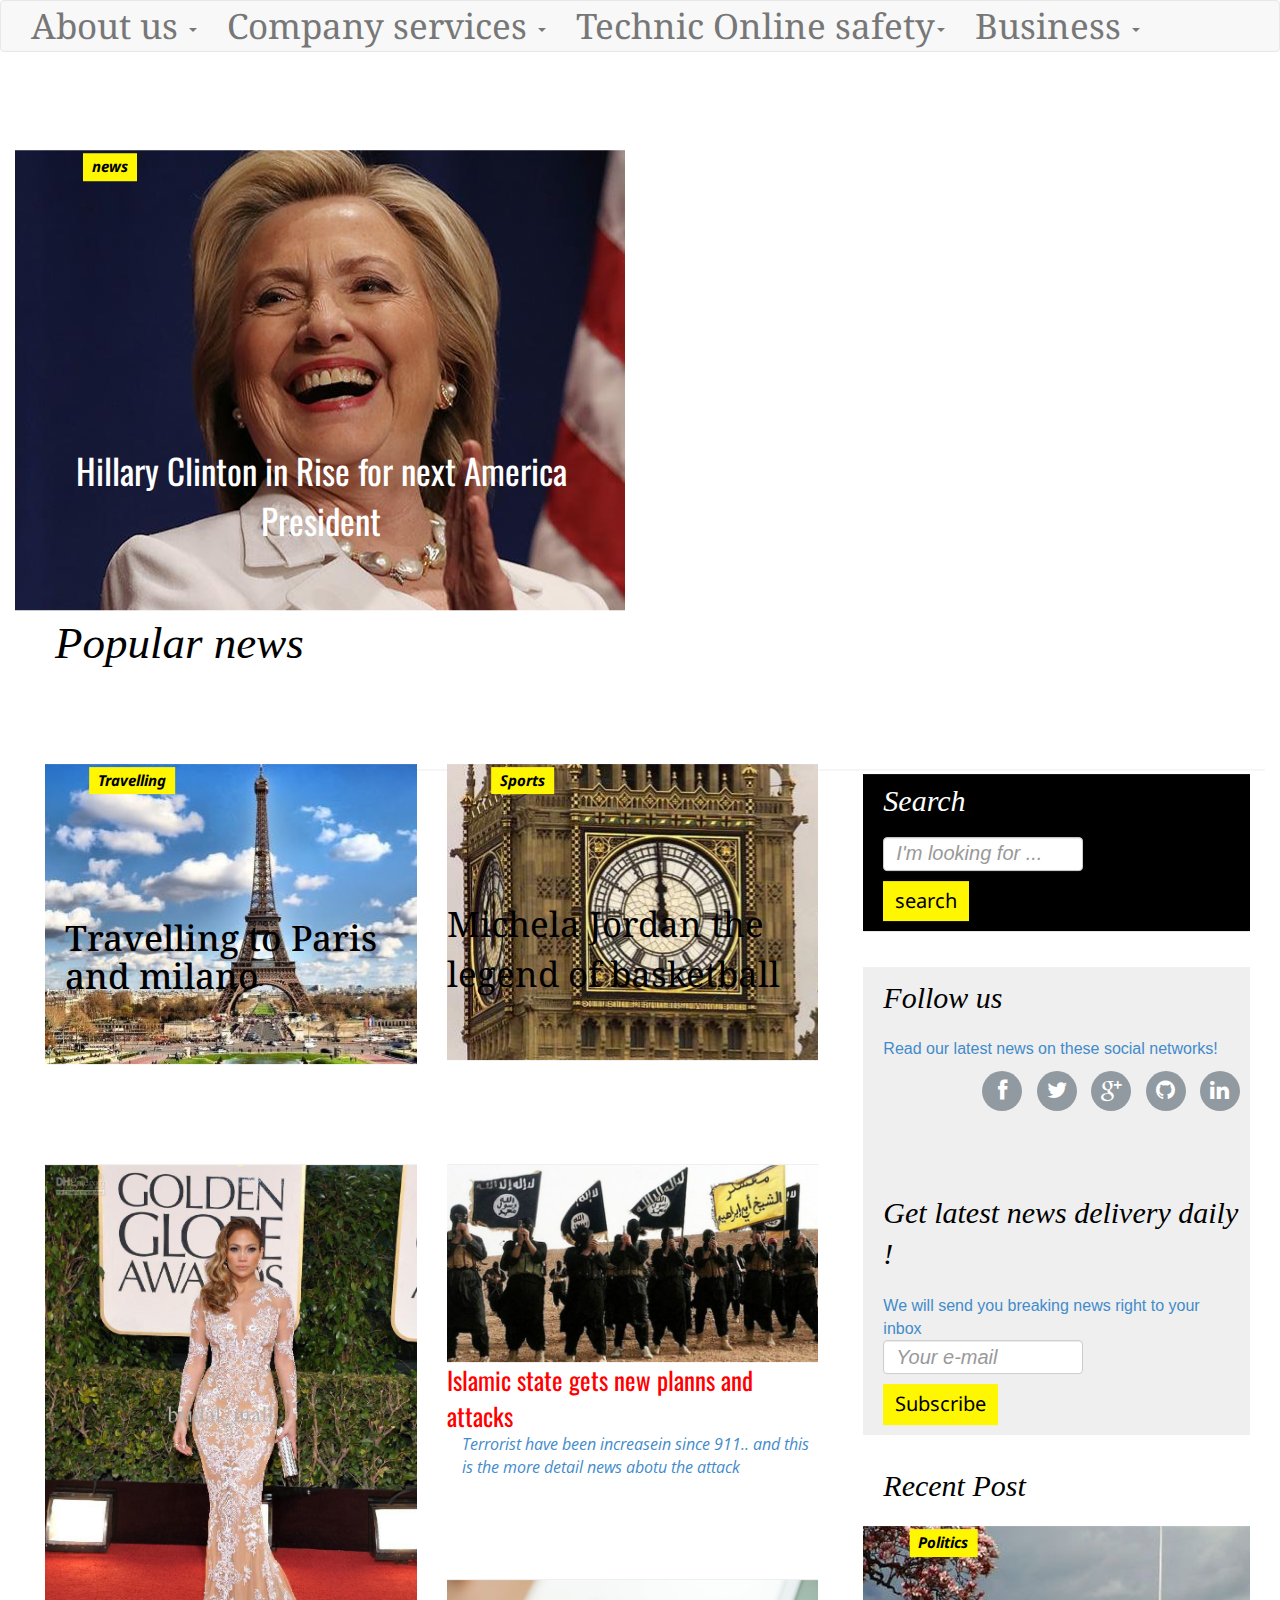
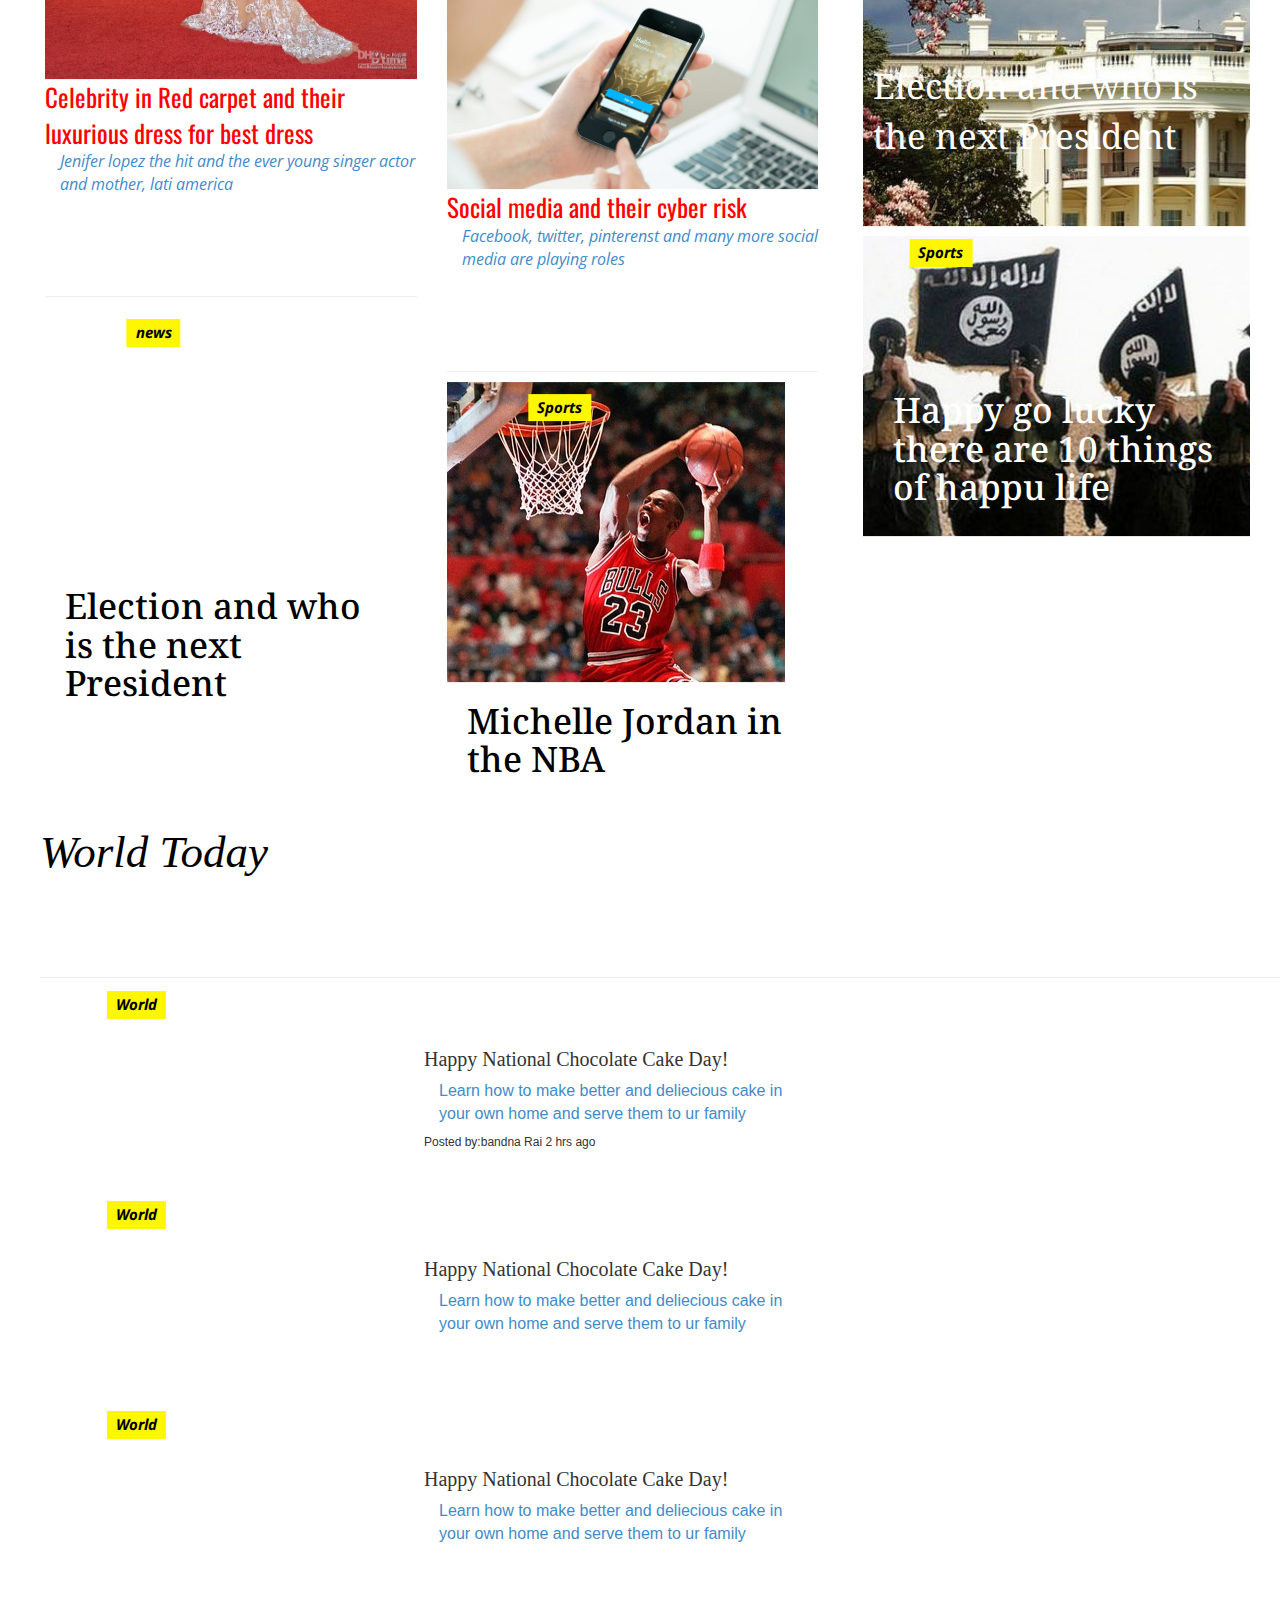
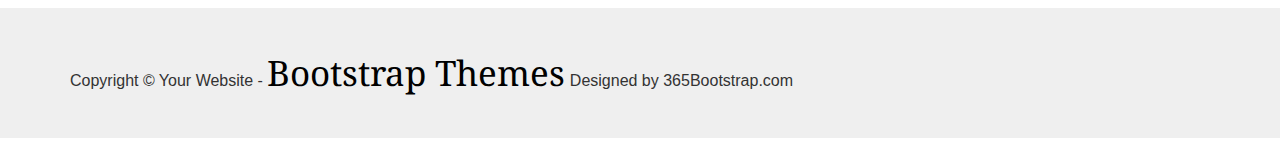
==== EDITNAV.html @ 26accc83 "creating new menu" ====
<html>
<head>
	 <link href="css/bootstrap.min.css" rel="stylesheet" type="text/css">
	 <link rel="stylesheet" type="text/css" href="theme.css">
	<link rel="stylesheet" type="text/css" href="print.css" media="print">
    <meta charset="utf-8" />
    <meta http-equiv="X-UA-Compatible" content="IE=edge" />
    <meta name="viewport" content="width=device-width, initial-scale=1" />
    <meta name="description" content="Free Bootstrap Themes Designed by 365Bootstrap" />
    <meta name="author" content="http://www.365bootstrap.com" />
	
	<title>web.com</title>


	
   
	 <!-- FONT CSS -->
	
	
	 <link href="https://fonts.googleapis.com/css?family=Noto+Serif" rel="stylesheet">
	 <link href='https://fonts.googleapis.com/css?family=Roboto:700' rel='stylesheet' type='text/css'>
	 <link href="https://fonts.googleapis.com/css?family=Oswald" rel="stylesheet">
	 <link href="https://fonts.googleapis.com/css?family=Open+Sans:300i,400" rel="stylesheet">
	 <link href='https://fonts.googleapis.com/css?family=Roboto:900' rel='stylesheet' type='text/css'>

 <!-- Bootstrap Core CSS -->
   
    <link rel="stylesheet" href="fonts/glyphicons-halflings-regular.ttf">
    <link href="font-awesome/css/font-awesome.min.css" rel="stylesheet" type="text/css" />
    <link href='https://fonts.googleapis.com/css?family=Noto+Sans:400,700' rel='stylesheet' type='text/css'>
	
	<!-- Custom Theme files -->
	<link href="css/style.css" rel='stylesheet' type='text/css' />
	<link rel="stylesheet" type="text/css" href="css/bootstrap-social.css">

	<style>
	.dropdown-menu {
	min-width: 200px;
}
p{
	padding-left: 15px;
    margin-bottom: 0px;
    color:#428bca;
}
.mycontent-left {
  border-right: 1px dashed #333;
}

.dropdown-menu.columns-2 {
	min-width: 400px;
}
.dropdown-menu.columns-3 {
	min-width: 900px;
}
/*.navbar-nav {
    width: 100%;
    text-align: center;

}*/

.dropdown-menu li a {
	padding-top: 5px ;
	padding-bottom: 5px;
	padding-left: 15px;
	font-weight: 300;
}

.multi-column-dropdown {
	list-style: none;
	padding-left: 0px;
}

.multi-column-dropdown li a {
	display: block;
	clear: both;
	line-height: 1.428571429;
	color: #333;
	white-space: normal;
}
.multi-column-dropdown li a:hover {
	text-decoration: none;
	color: #262626;
	background-color: #f5f5f5;
}
/*.v-divider{
 margin-left:5px;
 margin-right:5px;
 width:1px;
 height:100%;
 border-left:1px solid gray;
}
*/
@media (max-width: 767px) {
	.dropdown-menu.multi-column {
		min-width: 240px !important;
		overflow-x: hidden;
	}
}
	</style>
</head>
<body>
	<div class="wrapper">
	<nav class="navbar navbar-default" role="navigation">
    <div class="navbar-header">
        <button type="button" class="navbar-toggle" data-toggle="collapse" data-target="#bs-example-navbar-collapse-1">
	    <span class="sr-only">Toggle navigation</span>
	    <span class="icon-bar"></span>
	    <span class="icon-bar"></span>
	    <span class="icon-bar"></span>
        </button>
       <!--  <a class="navbar-brand" href="#">Brand</a> -->
    </div>
    <!--/.navbar-header-->
 
    <div class="collapse navbar-collapse" id="bs-example-navbar-collapse-1">
        <ul class="nav navbar-nav">
	        <li class="dropdown">
	            <a href="#" class="dropdown-toggle" data-toggle="dropdown">About us <b class="caret"></b></a>
	            <ul class="dropdown-menu">
		            <li><a href="#">Action</a></li>
		            <li><a href="#">Another action</a></li>
		            <li><a href="#">Something else here</a></li>
		            <li class="divider"></li>
		            <li><a href="#">Separated link</a></li>
		            <li class="divider"></li>
		            <li><a href="#">One more separated link</a></li>
	            </ul>
	        </li>
	        <li class="dropdown">
	            <a href="#" class="dropdown-toggle" data-toggle="dropdown">Company services <b class="caret"></b></a>
	            <ul class="dropdown-menu multi-column columns-3">
		            <div class="row">
			            <div class="col-sm-3">
			            	

				            <ul class="multi-column-dropdown">
				            	<li><p>  Stay Safety Online</p></li>
				            	
					            <li><a href="#">Stay safe online</a></li>
					            <li><a href="#">scan for malwares</a></li>
					            <li><a href="#">stay protected</a></li>
					            <!-- <li class="divider"></li> -->
					            <li><a href="#">span and phising</a></li>
					            <!-- <li class="divider"></li> -->
					            <li><a href="#">VPN scanning</a></li>
				            
   
				            </ul>
				       
			            </div>

			            <div class="col-sm-3">
			            	
				            <ul class="multi-column-dropdown">
				            	<li><p>Protect your information</p></li>
					            <li><a href="#">Password security</a></li>
					            <li><a href="#">social network</a></li>
					            <li><a href="#">wifi security</a></li>
					            <!-- <li class="divider"></li> -->
					            <li><a href="#">online shopping</a></li>
					            <!-- <li class="divider"></li> -->
					            <li><a href="#">backup it</a></li>
				            </ul>
			            </div>
			            <div class="col-sm-3">
			            	
				            <ul class="multi-column-dropdown">
				            	<li><p>For parental control</p></li>
					            <li><a href="#">Parent control</a></li>
					            <li><a href="#">cyberbully </a></li>
					            <li><a href="#">wifi security</a></li>
					            <!-- <li class="divider"></li> -->
					            <li><a href="#">online shopping</a></li>
					            <!-- <li class="divider"></li> -->
					            <li><a href="#">backup it</a></li>
				            </ul>
			            </div>
			            <div class="col-sm-3">
			            	
				            <ul class="multi-column-dropdown">
				            	<li><p>Mobile & on-the-go</p></li>
					            <li><a href="#">Parent control</a></li>
					            <li><a href="#">cyberbully </a></li>
					            <li><a href="#">wifi security</a></li>
					            <!-- <li class="divider"></li> -->
					            <li><a href="#">online shopping</a></li>
					            <!-- <li class="divider"></li> -->
					            <li><a href="#">backup it</a></li>
				            </ul>
			            </div>
		            </div>
	            </ul>
	        </li>
	        <li class="dropdown">
	            <a href="#" class="dropdown-toggle" data-toggle="dropdown">Technic Online safety<b class="caret"></b></a>
	            <ul class="dropdown-menu multi-column columns-3">
		            <div class="row">
			            <div class="col-sm-4">
				            <ul class="multi-column-dropdown">
					            <li><a href="#">Action</a></li>
					            <li><a href="#">Another action</a></li>
					            <li><a href="#">Something else here</a></li>
					            <li class="divider"></li>
					            <li><a href="#">Separated link</a></li>
					            <li class="divider"></li>
					            <li><a href="#">One more separated link</a></li>
				            </ul>
			            </div>
			            <div class="col-sm-4">
				            <ul class="multi-column-dropdown">
					            <li><a href="#">Action</a></li>
					            <li><a href="#">Another action</a></li>
					            <li><a href="#">Something else here</a></li>
					            <li class="divider"></li>
					            <li><a href="#">Separated link</a></li>
					            <li class="divider"></li>
					            <li><a href="#">One more separated link</a></li>
				            </ul>
			            </div>
			            <div class="col-sm-4">
				            <ul class="multi-column-dropdown">
					            <li><a href="#">Action</a></li>
					            <li><a href="#">Another action</a></li>
					            <li><a href="#">Something else here</a></li>
					            <li class="divider"></li>
					            <li><a href="#">Separated link</a></li>
					            <li class="divider"></li>
					            <li><a href="#">One more separated link</a></li>
				            </ul>
			            </div>
		            </div>
	            </ul>
	        </li>
	        <li class="dropdown">
	            <a href="#" class="dropdown-toggle" data-toggle="dropdown">Business <b class="caret"></b></a>
	            <ul class="dropdown-menu">
		            <li><a href="#">Action</a></li>
		            <li><a href="#">Another action</a></li>
		            <li><a href="#">Something else here</a></li>
		            <li class="divider"></li>
		            <li><a href="#">Separated link</a></li>
		            <li class="divider"></li>
		            <li><a href="#">One more separated link</a></li>
	            </ul>
	        </li>
        </ul>
    </div>
    <!--/.navbar-collapse-->
</nav>

<!--/.navbar-->

<div id="page-content">
		<div class="container-fluid" style="margin-top: 50px;">
			
				<div class="row" >
						<div class="col-xs-12 col-md-6 ">
							<div class="img img-responsive firstimage">
								<div class="post-caption">
									<div class="label">
										<span class="label label-warning">news</span>

									</div>
								</div>
							<div class="first-image-heading">
								<div class="top-left-text">
									<a href="" class="top-left" > Hillary Clinton in Rise for next America President</a>
								</div>
							
							</div>
					 	</div>		
					</div>
					<div class="col-md-6">
						<div class="col-md-6 col-xm-6">
							<div class="topright-image1">
								<div class="top-right-heading">
									<a href="" class="top-right"> Astrouts and Discovery</a>
								</div>
								
							</div>

							<div class="topright-image2">
								<div class="top-right-heading">
									<a href="" class="top-right" > Trekking and more</a>
								</div>
							</div>
						</div>
							<div class="col-md-6 col-xm-6">
								<div class="topright-image3">
									<div class="top-right-heading">
										<a href="" class="top-right" > healthly habits</a>
									</div>
									
								</div>

								<div class="topright-image4">
									<div class="top-right-heading">
										<a href="" class="top-right" > New York city</a>
									</div>
								</div>
							</div>
						</div>
					</div>
				
			
				<!-- end of first row -->

				<!-- next second row -->
				<div class="heading-divider ">
                    <h2><em>Popular news</em></h2> 
                    <hr>
                  </div>

       
	         <!-- start second row  -->
				
					<div class="container-fluid">
						<div class="row">
							<!-- start of first column of second row -->
							<div class="col-md-8 col-xm-6">
								<!-- column inside col-md-8 -->
								<div class="col-md-6 col-xm-6">
									<div class="left-side">
								<div class="left1-image">
								<div class="post-caption">
									<div class="label">
										<span class="label label-warning">Travelling</span>
									</div>
								</div>

					
						
							<div class="row-text">
								<div class="h4">
								<a href="#">Travelling to Paris and milano </a>
								
								</div>
							</div>
								
							</div>
						</div>
						<!-- end of the first coloum of second row -->
						<hr>

						<!-- start of another col-md-6 inside md-col-8 of second row of first coloumn  -->



							<div class="post-varient-1">
								<div class="left-side">
									<img src="images/jo.jpg">

									<a href="#" class="thirdrow-link" >
										Celebrity in Red carpet and their luxurious dress for best  dress</a>

										<p class="light">Jenifer lopez the hit and the ever young singer actor and  mother, lati america</p>
								</div>
								<hr>
							</div>

							<!-- end of the row -->
							<!-- start of row 3 -->
						
								<div class="post-varient-1">
									
									<div class="left2-image">
										<div class="post-caption">
											<div class="post-caption">
												<div class="label">
													<span class="label label-warning">news</span>
												</div>
												
											</div>
										</div>
									
								</div>
								<div class="text">
										<div class="h4 text-normal " >
										<a href="#">Election and who is the next President</a>
										</div>
										
									</div>

								
							</div>

							<!-- end of the last row of first column -->
										
						</div>
						<!-- end of the first column-->
								
							
						



									<!-- start of second column -->
									<!-- start of first row of last column -->
					<div class="col-md-6 col-xm-6">

						<div class="center-side">
							<div class="center1-image">
								<div class="post-caption">
										<div class="label">
											<span class="label label-warning">Sports</span>
										</div>
									</div>
										<div class="row-text">
											<a href="#">Michela Jordan the legend of basketball</a>
										</div>
						
								</div>
								
							</div>
						
						<!-- end of second column first row -->
						<hr>
						<!-- start of second row of second column -->
							<div class="post-varient-1">
								<div class="left-side">
									<img src="images/t.jpg" >
										<a href="#" class="thirdrow-link">
										Islamic state gets new planns and attacks</a>
										<p class="light">Terrorist have been increasein since 911.. and this is the more detail news abotu the attack</p>
								</div>
								<hr> 
							</div>

							<!-- end of the row -->
							<!-- start of 3rd row of second column -->

							<div class="post-varient-1">
								<div class="left-side">
									<img src="images/hello.jpg" >
										<a href="#" class="thirdrow-link">
										Social media and their cyber risk</a>
										<p class="light">Facebook, twitter, pinterenst and many more social media are playing roles </p>
								</div>
								<hr>
							</div>
						
							<div class="post-varient-1">
									
									<div class="center2-image">
										<div class="post-caption">
											<div class="post-caption">
												<div class="label">
													<span class="label label-warning">Sports</span>
												</div>
												
											</div>
										</div>
									
								</div>
								<div class="text">
										<div class="h4 text-normal " >
										<a href="#">Michelle Jordan in the NBA</a>
										</div>
										
									</div>

								
							</div>

							<!-- end of the row of second column -->
						</div>
						<!-- end of second column  end of column -md -6 -->

						</div>
						
						
				
				 <!-- end of second coloum -->

                 			    <!-- start of right side bar search bar -->
					<div class="col-md-4 col-xm-6">
						<div class="side-bar">
							
								<h3 class="display-6">
									<em> Search </em>
								</h3>
									
									<form>
										<div class="form-group offset-bottom-0">

										
											<input type="text" class="form-control" id="search" placeholder="I'm looking for ..."></input>
											<div class="btn-group">
											<a href="#" type="button" class="btn btn-primary">search</a>
											</div>
										
										</div>
									</form>


								
							
						</div>
					</div>


					<div class="col-md-4 col-xm-6">
						<div class="second-sidebar">
							
							<h3 class="display">
									<em> Follow us </em>


							</h3>
							<p style=" padding-left: 20px; padding-right: 20px;">
								Read our latest news on these social networks!
							</p>
									
									<div class="social">
								    	<ul>
								        <li><a href="#"><i class="fa fa-lg fa-facebook"></i></a></li>
								        <li><a href="#"><i class="fa fa-lg fa-twitter"></i></a></li>
								        <li><a href="#"><i class="fa fa-lg fa-google-plus"></i></a></li>
								        <li><a href="#"><i class="fa fa-lg fa-github"></i></a></li>
								        
								        <li><a href="#"><i class="fa fa-lg fa-linkedin"></i></a></li>


								       	 </ul>
									</div>

									<hr>
									<h3 class="display">
									<em> Get latest news delivery daily ! </em>


							</h3>
							<p style=" padding-left: 20px; padding-right: 20px;">
								We will send you breaking news right to your inbox
							</p>
									<form>
										<div class="form-group offset-bottom-0">

										
											<input type="text" class="form-control" id="search" placeholder="Your e-mail"></input>
											<div class="btn-group">
											<a href="#" type="button" class="btn btn-primary">Subscribe</a>
										</div>
										
									</div>
									</form>


						</div>	
						<h3 class="display">
									<em> Recent Post</em>


							</h3>

							<div class="center3-image">
										<div class="post-caption">
											<div class="label">
													<span class="label label-warning">Politics</span>
											</div>
										</div>
							
								
							
										
											<div class="row1-text">
										<a href="#" class="rightbar">Election and who is the next President</a>
									</div>
										
										
									</div>
									<div class="left3-image">
													<div class="post-caption">
											<div class="label">
													<span class="label label-warning">Sports</span>
											</div>
										</div>
											
										
														<div class="h4 text-normal font-accent-2" style="font-family:'Roboto', sans-serif;">
															<div class="row1-text">
														<a href="#" class="rightbar">Happy go lucky there are 10 things of happu life </a>
													</div>
														</div>
														
													</div>


								</div>		
							</div>
						</div>

								
							</div>

							

							<!-- start of very last row -->
							<div class="heading-divider">

	
							<h2> <em>World Today</em></h2> 
								<hr>
							</div>
							
							<div class="last-row">
							<div class="container">
								<div class="row">

											
									<div class="col-md-4">
										<div class="image-last">
											<div class="post-caption">
												<div class="label">
													<span class="label label-warning">World</span>
												</div>
											</div>
																	
											
										</div>
									</div>
									
									<div class="col-md-4 col-xm-6 ">
										<div class="text-section">
											<h5 style="font-family:lato;">Happy National Chocolate Cake Day!</h5>
											<p>
												Learn how to make better and deliecious cake in your own home and serve them to ur family 
											</p>

											<div class="postdetail">
												<h6> Posted by:bandna Rai   2 hrs ago </h6>
											</div>

										</div>
									</div>

									
								</div>
							</div>
						</div>

						<div class="last-row">
							<div class="container">
								<div class="row">
									<div class="col-md-4">
										<div class="image-last2">
											<div class="post-caption">
												<div class="label">
													<span class="label label-warning">World</span>
												</div>
											</div>
																	
											
										</div>
									</div>
									<div class="col-md-4">
										<div class="text-section">
											<h5 style="font-family:lato;">Happy National Chocolate Cake Day!</h5>
											<p>
												Learn how to make better and deliecious cake in your own home and serve them to ur family 
											</p>
										</div>
									</div>
									
								</div>
							</div>
						</div>


						<div class="last-row">
							<div class="container">
								<div class="row">
									<div class="col-md-4">
										<div class="image-last3">
											<div class="post-caption">
												<div class="label">
													<span class="label label-warning">World</span>
												</div>
											</div>
																	
											
										</div>
									</div>
									<div class="col-md-4">
										<div class="text-section">
											<h5 style="font-family:lato;">Happy National Chocolate Cake Day!</h5>
											<p>
												Learn how to make better and deliecious cake in your own home and serve them to ur family 
											</p>
										</div>
									</div>
									
								</div>
							</div>
							
						</div>

					
					
			
		</article>
			
	

	<!-- /////////////////////////////////////////Footer -->
						<footer>
							<div class="wrap-footer">
								<div class="container">
									<div class="row">
										<div class="col-lg-12 col-xm-6">Copyright &copy; Your Website - <a href="http://www.365bootstrap.com" target="_blank">Bootstrap Themes</a> Designed by 365Bootstrap.com</div>
									</div>
								</div>
							</div>
						</footer>
		</div>
	</div>	<!-- Footer -->
	
	<!-- page wrapper end -->
	
	<!-- jQuery (necessary for Bootstrap's JavaScript plugins) -->
	<script src="js/jquery.min.js"></script>
	<!-- Core JavaScript Files -->
    <script src="js/bootstrap.min.js"></script>


<script src="http://ajax.googleapis.com/ajax/libs/jquery/1.10.2/jquery.min.js" type="text/javascript"></script>
<script src="js/bootstrap.min.js" type="text/javascript"></script>

</body>
</html>
---- css/style.css ----
/*!
Free Bootstrap Themes : http://www.365bootstrap.com
 */
 
/* ---------------------------------------------------------------------------- */
/* ------------------------------------Html-Body------------------------------- */
/* ---------------------------------------------------------------------------- */
@import url(http://fonts.googleapis.com/css?family=Raleway);
html, body {width:100%; padding:0; margin:0;}
body {background: #ffffff; color: #333333;font-size: 16px; font-family: Arial, Helvetica, sans-serif}

/* ---------------------------------------------------------------------------- */
/* ---------------------------------------------------------------------------- */
/* ---------------------------------------------------------------------------- */
html { -webkit-text-size-adjust: none;}
.video embed,.video object,.video iframe { width: 100%;  height: auto;}
img{max-width:100%;	height: auto;width: auto\9; /* ie8 */}

a{color:black;text-decoration: none;font-family: 'Noto Serif', serif; font-size: 35px;}
a:hover {opacity: 0.9; text-decoration: none; color: #02afff;}

h1 {font-size: 55px;}
h2 {font-size: 45px;}
h3 {font-size: 30px;}
h4 {font-size: 25px;}
h5 {font-size: 20px;}

.clear{content: "\0020"; display: block; height: 0; clear: both; visibility: hidden; }
.clearfix:after, .clearfix:before{clear: both; content: '\0020'; display: block; visibility: hidden; width: 0; height: 0;}
/* ---------------------------------------------------------------------------- */
/* --------------------------------------Nav----------------------------------- */
/* ---------------------------------------------------------------------------- */

.page-wrapper{
overflow: hidden;

}

#page-content{
  margin-top: 20px;
  padding-top: 50px;
}
.first-image-heading{
    position: absolute;
    text-align: center;

    margin-right: 100px;
   -webkit-transform: translate(10%, 280%);
  -ms-transform: translate(10%, 280%);
  -o-transform: translate(10%, 280%);
  transform: translate(10%,280%);


}
.top-left-text{

  position: relative;

}
 
 .link-3{
  border-bottom: 3px solid black;
  font-size: 20px;
 }
 .link-3:hover{
  border-bottom: 3px solid #0092ff;
  

 }
 .row-text{
  position: relative;

  padding-top: 120px;

 }
 .row1-text{
  position: relative;
  
  padding-top: 120px;
  padding-left: 10px;

 }
 a.rightbar{
  color: white;
 }

a.thirdrow-link:link{
  color:red;
  margin-top: 40px;
 
  font-size: 25px;
  font-weight: 60px;
  font-family: 'Oswald', sans-serif;
}
a.thirdrow-link:hover{

  opacity: 0.9; text-decoration: none; color: #02afff;
}

a.top-left{
  color:white;
  font-family:'Oswald', sans-serif;
  }
 

a.top-left:hover{

  opacity: 0.9; text-decoration: none; color: #02afff;
}

a.top-right{
  font-size: 25px;
  color: white;
  font-family:'Roboto', sans-serif;
}

a.top-right:hover{

  opacity: 0.9; text-decoration: none; color: #02afff;
}

.top-right-heading{
  position: relative;
  text-align: center;

   -webkit-transform: translate(10%, 500%);
  -ms-transform: translate(10%, 500%);
  -o-transform: translate(10%, 50s0%);
  transform: translate(10%,500%);

}

p.light{
  font-style: italic;
  font-family:'Open Sans', sans-serif;
}

.link-1:hover {
  
  background: black;
  border-bottom: 4px solid #0092ff;
  
}
.link-1 {
  font-size: 25px;
	
  border-bottom: 4px solid black;

}
.link-2{
  transition: 0.3s ease;
  background: #ffffff;
  color:#3fa46a;
  font-size: 20px;
  text-decoration: none;
  border-top: 4px solid #3fa46a;
  border-bottom: 4px solid #3fa46a;
  padding: 20px 0;
  margin: 0 20px;
}

h2{
  
    margin-top: 0px;
    border-bottom-width: 0px;
    margin-bottom: 0px;

}

.firstimage{
  background-image: url('../images/hi.jpg');
  background-repeat: no-repeat;
 
    width: 690px;
    height: 460px;

  -webkit-transform: translate(0%, -1%);
  -ms-transform: translate(0%, -2%);
  -o-transform: translate(0%, -2%);
  transform: translate(0%, -2%);

  
}


/*all post images*/
.topright-image1{
  background-image: url('../images/astro_fotor.jpg');
  background-repeat: no-repeat;
  height:230px;
  width: 330px;
  overflow: hidden;
  position: relative;
  background-size: center;
}
.topright-image2{
  background-image: url('../images/jogging_fotor.jpg');
  background-repeat: no-repeat;
  height:230px;
  width: 330px;
  overflow: hidden;
  position: relative;
  background-size: center;

}

.topright-image3{
  background-image: url('../images/m_fotor.jpg');
  background-repeat: no-repeat;
  height:230px;
  width: 330px;
  overflow: hidden;
  position: relative;
  background-size: center;

}
.topright-image4{
  background-image: url('../images/nyc_fotor.jpg');
  background-repeat: no-repeat;
  height:230px;
  width: 330px;
  position: relative;
  background-size: center;
}
.left3-image{
  background:url("../images/t.jpg");
  height:300px;
  position: relative;
  background-repeat: no-repeat;

}
.left1-image{
   background:url("../images/f.jpg");
  height:300px;
  position: relative;
  background-repeat: no-repeat;

}

.left2-image{
  background:url("../images/bas_fotor.jpg");
  height: 260px;
  position: relative;
  background-size: center;


  background-repeat: no-repeat;

}
.last-row{


    height: 200px;
    margin-bottom: 10px;

}
.center1-image{
  background:url("../images/big.jpg");
  height:300px;
  position: relative;
  background-repeat: no-repeat;

}
.center3-image{
  background:url("../images/whitehouse2.jpg");
  height:300px;
  position: relative;
  background-repeat: no-repeat;

}

.center2-image{
  background:url("../images/j.jpg");
  height:300px;
  position: relative;
  background-size: center;
  
  background-repeat: no-repeat;

}
.side-bar{
  background-color: black;
}

.second-sidebar{
  background-color: #efefef;
}

.display-6{
  color: white;
  padding: 10px;
  padding-left: 20px;
  font-family: lato;

}

.container-fluid{
  -webkit-transform: translate(0%, -1%);
  -ms-transform: translate(0%, -1%);
  -o-transform: translate(0%, -1%);
  transform: translate(0%, -1%);
}
.display{
  color:black;
  padding: 10px;
  padding-left: 20px;
    font-family: lato;
    
    line-height: 1.375;

}

.post-caption{
  margin-top: 10px;
  -webkit-transform: translate(10%, 60%);
  -ms-transform: translate(10%, 60%);
  -o-transform: translate(10%, 60%);
  transform: translate(10%, 60%);
}
hr {
  -moz-border-bottom-colors: none;
  -moz-border-image: none;
  -moz-border-left-colors: none;
  -moz-border-right-colors: none;
  -moz-border-top-colors: none;
  border-color: #EEEEEE -moz-use-text-color #FFFFFF;
  
  border-width: 1px 0;
  margin-top: 100px ;
  margin-bottom:0px; 
}
.featured-image2{
  background-image:url('../images/q.jpg');
}
.featured-image3{
  background-image: url('../images/rose.jpg');
}

.heading-divider{
  padding-left: 40px;
  font-family: initial;
  color: initial;
}

.label-warning {
    background-color: #fff602;
    color: black;
    font-family: 'Noto Sans', sans-serif;
    font-size: 15px;
    font-style: italic;
}
h4, .h4 {
    font-size: 20px;
    padding-left: 20px;
    padding-right: 30px;
    padding-top: 10px;
    color: white;
}
.form-control{
  width: 200px;

}
.form-group{
      margin-left: 20px;
      margin-bottom: 10px;

}
.image-last{
  background-image: url('../images/m_fotor.jpg');
  height: 200px;
  width: 300px;
  position: absolute;
  background-size: center;
}

.image-last2{
  background-image: url('../images/rose_fotor.jpg');
  height: 200px;
  width: 300px;
  position: absolute;
  background-size: center;
}

.image-last3{
  background-image: url('../images/nyc_fotor.jpg');
  height: 200px;
  width: 300px;
  position: absolute;
  background-size: center;
}
.btn{

  font-family: 'Noto Sans', sans-serif;
  color:black;
  background-color:#fff602;
  border: none;
  font-size: 20px;
  border-radius: 0px;
  margin-top: 10px;
  margin-bottom: 10px;
}
#search{
  font-style: italic;
  font-weight: 600px;
 
  font-size: 20px;
}
.social {

    margin: 0;
    padding: 0;
    float: right;
}

.input{
  border-radius: none;
}

.social ul {
    margin: 0;
    padding: 5px;
}

.social ul li {
    margin: 5px;
    list-style: none outside none;
    display: inline-block;
}
.social i {
    width: 40px;
    height: 40px;
    color: #FFF;
    background-color: #909AA0;
    font-size: 22px;
    text-align:center;
    padding-top: 12px;
    border-radius: 50%;
    -moz-border-radius: 50%;
    -webkit-border-radius: 50%;
    -o-border-radius: 50%;
    transition: all ease 0.3s;
    -moz-transition: all ease 0.3s;
    -webkit-transition: all ease 0.3s;
    -o-transition: all ease 0.3s;
    -ms-transition: all ease 0.3s;
}

.social i:hover {
    color: #FFF;
    text-decoration: none;
    transition: all ease 0.3s;
    -moz-transition: all ease 0.3s;
    -webkit-transition: all ease 0.3s;
    -o-transition: all ease 0.3s;
    -ms-transition: all ease 0.3s;
}
.social .fa-facebook:hover { /* round facebook icon*/
    background: #4060A5;

}

.social .fa-twitter:hover { /* round twitter icon*/
    background: #00ABE3;
}

.social .fa-google-plus:hover { /* round google plus icon*/
    background: #e64522;
}

.social .fa-github:hover { /* round github icon*/
    background: #343434;
}

.social .fa-pinterest:hover { /* round pinterest icon*/
    background: #cb2027;
}

.social .fa-linkedin:hover { /* round linkedin icon*/
    background: #0094BC;
}
}
.firstimage{
  
  background-image:url('../images/8.jpg');
  height: 100%;
  position: relative;
  background-size: center;
  width: 100%;
  
  
}
.text-section{

    margin-top: 70px;
    -webkit-transform: translate(-10%, 0%);
    -ms-transform: translate(-10%, 0%);
    -o-transform: translate(-10%, 0%);
    transform: translate(-10%, 0%);
}


}

  .dropdown-menu {
  min-width: 200px;
}
p{
  padding-left: 15px;
    margin-bottom: 0px;
    color:#428bca;
}
.mycontent-left {
  border-right: 1px dashed #333;
}

.dropdown-menu.columns-2 {
  min-width: 400px;
}
.dropdown-menu.columns-3 {
  min-width: 900px;
}
/*.navbar-nav {
    width: 100%;
    text-align: center;

}*/

.dropdown-menu li a {
  padding-top: 5px ;
  padding-bottom: 5px;
  padding-left: 15px;
  font-weight: 300;
}

.multi-column-dropdown {
  list-style: none;
  padding-left: 0px;
}

.multi-column-dropdown li a {
  display: block;
  clear: both;
  line-height: 1.428571429;
  color: #333;
  white-space: normal;
}
.multi-column-dropdown li a:hover {
  text-decoration: none;
  color: #262626;
  background-color: #f5f5f5;
}
/*.v-divider{
 margin-left:5px;
 margin-right:5px;
 width:1px;
 height:100%;
 border-left:1px solid gray;
}
*/
@media (max-width: 767px) {
  .dropdown-menu.multi-column {
    min-width: 240px !important;
    overflow-x: hidden;
  }
}

/* ---------------------------------------------------------------------------- */
/* -------------------------------------Content-------------------------------- */
/* ---------------------------------------------------------------------------- */
#page-content{margin: 20px 0 20px 0;}
/* ----------------- */
/* ---MainContent--- */
#main-content {margin-bottom: 30px;}

article{background:#ffffff;margin-bottom:30px;}
article:after, article:before{clear: both; content: '\0020'; display: block; visibility: hidden; width: 0; height: 0;}

article .art-header{padding: 5px 0px;}

article .entry-title {margin: 10px 0 30px 0;}
article .entry-title h2{line-height: 1.2;font-size: 38px;margin-top: 0;}
article .excerpt {background:#eee;padding: 20px;margin-bottom: 20px;}
article .excerpt p{color: #888;}

/* ---------------------------------------------------------------------------- */
/* -------------------------------------Footer--------------------------------- */
/* ---------------------------------------------------------------------------- */
footer {}
footer .wrap-footer {
            padding-top: 40px;
              padding-bottom: 40px;
              background-color: rgb(239, 239, 239);}
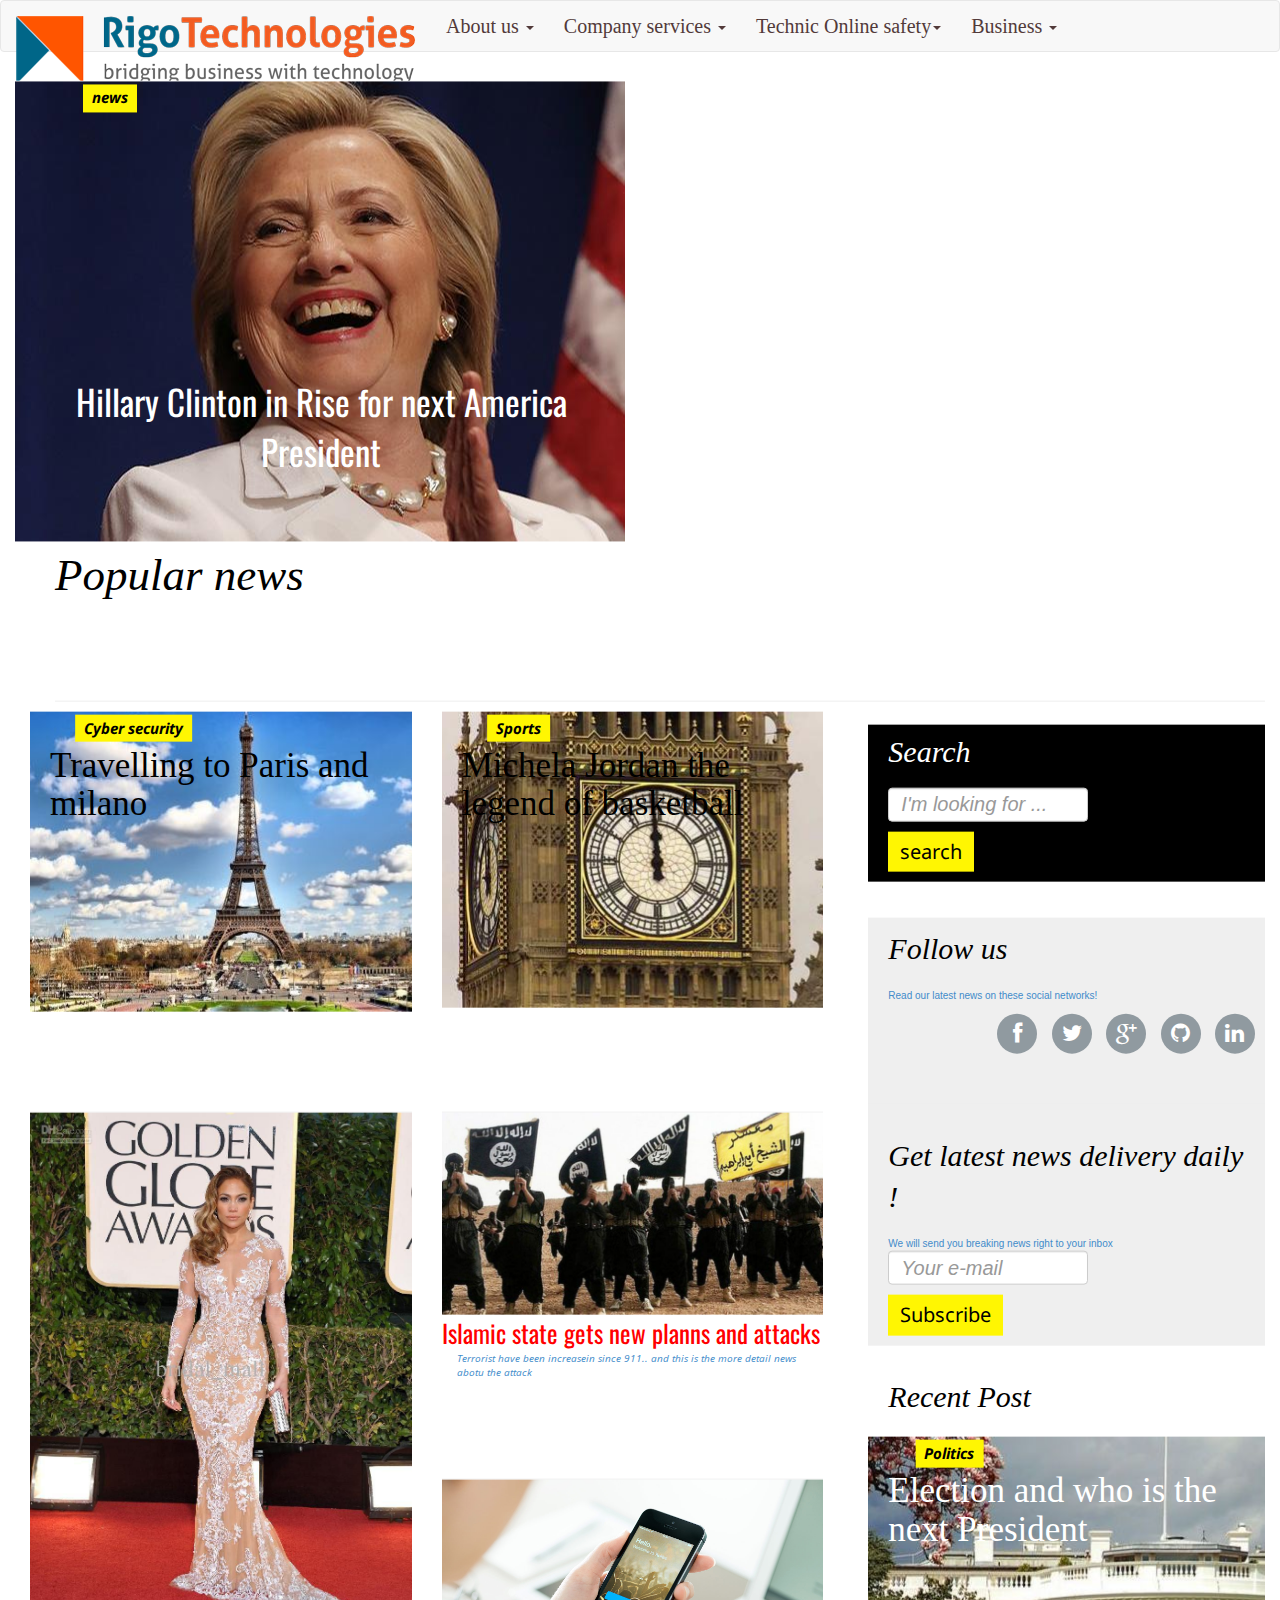
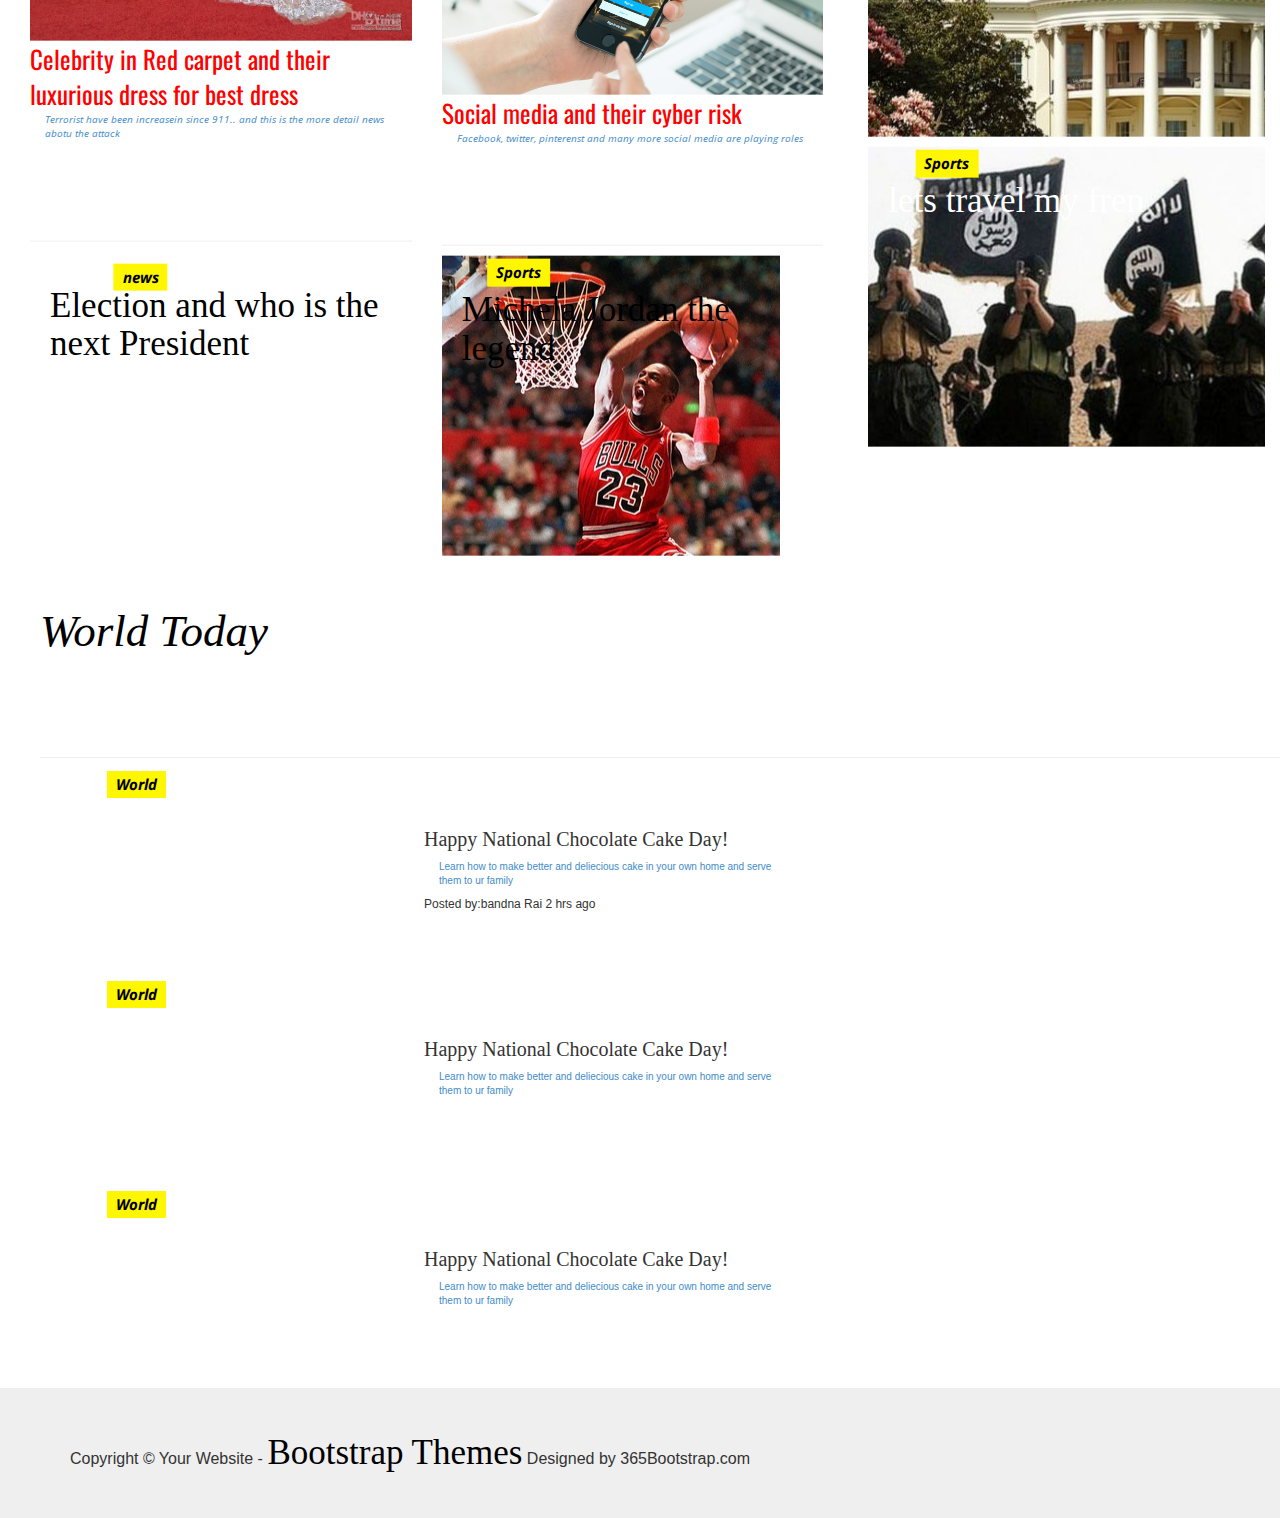
==== commit 157adacc: "menu is ready" ====
--- a/EDITNAV.html
+++ b/EDITNAV.html
@@ -1,87 +1,14 @@
 <html>
 <head>
-	 <link href="css/bootstrap.min.css" rel="stylesheet" type="text/css">
-	 <link rel="stylesheet" type="text/css" href="theme.css">
-	<link rel="stylesheet" type="text/css" href="print.css" media="print">
-    <meta charset="utf-8" />
+	<meta charset="utf-8" />
     <meta http-equiv="X-UA-Compatible" content="IE=edge" />
     <meta name="viewport" content="width=device-width, initial-scale=1" />
     <meta name="description" content="Free Bootstrap Themes Designed by 365Bootstrap" />
     <meta name="author" content="http://www.365bootstrap.com" />
 	
-	<title>web.com</title>
-
-
+	 <link href="css/bootstrap.min.css" rel="stylesheet" type="text/css">
+	<style>
 	
-   
-	 <!-- FONT CSS -->
-	
-	
-	 <link href="https://fonts.googleapis.com/css?family=Noto+Serif" rel="stylesheet">
-	 <link href='https://fonts.googleapis.com/css?family=Roboto:700' rel='stylesheet' type='text/css'>
-	 <link href="https://fonts.googleapis.com/css?family=Oswald" rel="stylesheet">
-	 <link href="https://fonts.googleapis.com/css?family=Open+Sans:300i,400" rel="stylesheet">
-	 <link href='https://fonts.googleapis.com/css?family=Roboto:900' rel='stylesheet' type='text/css'>
-
- <!-- Bootstrap Core CSS -->
-   
-    <link rel="stylesheet" href="fonts/glyphicons-halflings-regular.ttf">
-    <link href="font-awesome/css/font-awesome.min.css" rel="stylesheet" type="text/css" />
-    <link href='https://fonts.googleapis.com/css?family=Noto+Sans:400,700' rel='stylesheet' type='text/css'>
-	
-	<!-- Custom Theme files -->
-	<link href="css/style.css" rel='stylesheet' type='text/css' />
-	<link rel="stylesheet" type="text/css" href="css/bootstrap-social.css">
-
-	<style>
-	.dropdown-menu {
-	min-width: 200px;
-}
-p{
-	padding-left: 15px;
-    margin-bottom: 0px;
-    color:#428bca;
-}
-.mycontent-left {
-  border-right: 1px dashed #333;
-}
-
-.dropdown-menu.columns-2 {
-	min-width: 400px;
-}
-.dropdown-menu.columns-3 {
-	min-width: 900px;
-}
-/*.navbar-nav {
-    width: 100%;
-    text-align: center;
-
-}*/
-
-.dropdown-menu li a {
-	padding-top: 5px ;
-	padding-bottom: 5px;
-	padding-left: 15px;
-	font-weight: 300;
-}
-
-.multi-column-dropdown {
-	list-style: none;
-	padding-left: 0px;
-}
-
-.multi-column-dropdown li a {
-	display: block;
-	clear: both;
-	line-height: 1.428571429;
-	color: #333;
-	white-space: normal;
-}
-.multi-column-dropdown li a:hover {
-	text-decoration: none;
-	color: #262626;
-	background-color: #f5f5f5;
-}
 /*.v-divider{
  margin-left:5px;
  margin-right:5px;
@@ -90,188 +17,195 @@
  border-left:1px solid gray;
 }
 */
-@media (max-width: 767px) {
-	.dropdown-menu.multi-column {
-		min-width: 240px !important;
-		overflow-x: hidden;
-	}
-}
+
 	</style>
 </head>
+
+<link href='https://fonts.googleapis.com/css?family=Roboto:700' rel='stylesheet' type='text/css'>
+	 <link href="https://fonts.googleapis.com/css?family=Oswald" rel="stylesheet">
+	 <link href="https://fonts.googleapis.com/css?family=Open+Sans:300i,400" rel="stylesheet">
+	 <link href='https://fonts.googleapis.com/css?family=Roboto:900' rel='stylesheet' type='text/css'>
+    <link href="css/bootstrap.min.css" rel="stylesheet" type="text/css">
+    <link rel="stylesheet" href="fonts/glyphicons-halflings-regular.ttf">
+    <link href="font-awesome/css/font-awesome.min.css" rel="stylesheet" type="text/css" />
+    <link href='https://fonts.googleapis.com/css?family=Noto+Sans:400,700' rel='stylesheet' type='text/css'>
+	
+	<!-- Custom Theme files -->
+	<link href="css/style.css" rel='stylesheet' type='text/css' />
 <body>
 	<div class="wrapper">
-	<nav class="navbar navbar-default" role="navigation">
-    <div class="navbar-header">
-        <button type="button" class="navbar-toggle" data-toggle="collapse" data-target="#bs-example-navbar-collapse-1">
-	    <span class="sr-only">Toggle navigation</span>
-	    <span class="icon-bar"></span>
-	    <span class="icon-bar"></span>
-	    <span class="icon-bar"></span>
-        </button>
-       <!--  <a class="navbar-brand" href="#">Brand</a> -->
-    </div>
-    <!--/.navbar-header-->
- 
-    <div class="collapse navbar-collapse" id="bs-example-navbar-collapse-1">
-        <ul class="nav navbar-nav">
-	        <li class="dropdown">
-	            <a href="#" class="dropdown-toggle" data-toggle="dropdown">About us <b class="caret"></b></a>
-	            <ul class="dropdown-menu">
-		            <li><a href="#">Action</a></li>
-		            <li><a href="#">Another action</a></li>
-		            <li><a href="#">Something else here</a></li>
-		            <li class="divider"></li>
-		            <li><a href="#">Separated link</a></li>
-		            <li class="divider"></li>
-		            <li><a href="#">One more separated link</a></li>
-	            </ul>
-	        </li>
-	        <li class="dropdown">
-	            <a href="#" class="dropdown-toggle" data-toggle="dropdown">Company services <b class="caret"></b></a>
-	            <ul class="dropdown-menu multi-column columns-3">
-		            <div class="row">
-			            <div class="col-sm-3">
-			            	
-
-				            <ul class="multi-column-dropdown">
-				            	<li><p>  Stay Safety Online</p></li>
-				            	
-					            <li><a href="#">Stay safe online</a></li>
-					            <li><a href="#">scan for malwares</a></li>
-					            <li><a href="#">stay protected</a></li>
-					            <!-- <li class="divider"></li> -->
-					            <li><a href="#">span and phising</a></li>
-					            <!-- <li class="divider"></li> -->
-					            <li><a href="#">VPN scanning</a></li>
-				            
-   
-				            </ul>
-				       
-			            </div>
-
-			            <div class="col-sm-3">
-			            	
-				            <ul class="multi-column-dropdown">
-				            	<li><p>Protect your information</p></li>
-					            <li><a href="#">Password security</a></li>
-					            <li><a href="#">social network</a></li>
-					            <li><a href="#">wifi security</a></li>
-					            <!-- <li class="divider"></li> -->
-					            <li><a href="#">online shopping</a></li>
-					            <!-- <li class="divider"></li> -->
-					            <li><a href="#">backup it</a></li>
-				            </ul>
-			            </div>
-			            <div class="col-sm-3">
-			            	
-				            <ul class="multi-column-dropdown">
-				            	<li><p>For parental control</p></li>
-					            <li><a href="#">Parent control</a></li>
-					            <li><a href="#">cyberbully </a></li>
-					            <li><a href="#">wifi security</a></li>
-					            <!-- <li class="divider"></li> -->
-					            <li><a href="#">online shopping</a></li>
-					            <!-- <li class="divider"></li> -->
-					            <li><a href="#">backup it</a></li>
-				            </ul>
-			            </div>
-			            <div class="col-sm-3">
-			            	
-				            <ul class="multi-column-dropdown">
-				            	<li><p>Mobile & on-the-go</p></li>
-					            <li><a href="#">Parent control</a></li>
-					            <li><a href="#">cyberbully </a></li>
-					            <li><a href="#">wifi security</a></li>
-					            <!-- <li class="divider"></li> -->
-					            <li><a href="#">online shopping</a></li>
-					            <!-- <li class="divider"></li> -->
-					            <li><a href="#">backup it</a></li>
-				            </ul>
-			            </div>
-		            </div>
-	            </ul>
-	        </li>
-	        <li class="dropdown">
-	            <a href="#" class="dropdown-toggle" data-toggle="dropdown">Technic Online safety<b class="caret"></b></a>
-	            <ul class="dropdown-menu multi-column columns-3">
-		            <div class="row">
-			            <div class="col-sm-4">
-				            <ul class="multi-column-dropdown">
-					            <li><a href="#">Action</a></li>
-					            <li><a href="#">Another action</a></li>
-					            <li><a href="#">Something else here</a></li>
-					            <li class="divider"></li>
-					            <li><a href="#">Separated link</a></li>
-					            <li class="divider"></li>
-					            <li><a href="#">One more separated link</a></li>
-				            </ul>
-			            </div>
-			            <div class="col-sm-4">
-				            <ul class="multi-column-dropdown">
-					            <li><a href="#">Action</a></li>
-					            <li><a href="#">Another action</a></li>
-					            <li><a href="#">Something else here</a></li>
-					            <li class="divider"></li>
-					            <li><a href="#">Separated link</a></li>
-					            <li class="divider"></li>
-					            <li><a href="#">One more separated link</a></li>
-				            </ul>
-			            </div>
-			            <div class="col-sm-4">
-				            <ul class="multi-column-dropdown">
-					            <li><a href="#">Action</a></li>
-					            <li><a href="#">Another action</a></li>
-					            <li><a href="#">Something else here</a></li>
-					            <li class="divider"></li>
-					            <li><a href="#">Separated link</a></li>
-					            <li class="divider"></li>
-					            <li><a href="#">One more separated link</a></li>
-				            </ul>
-			            </div>
-		            </div>
-	            </ul>
-	        </li>
-	        <li class="dropdown">
-	            <a href="#" class="dropdown-toggle" data-toggle="dropdown">Business <b class="caret"></b></a>
-	            <ul class="dropdown-menu">
-		            <li><a href="#">Action</a></li>
-		            <li><a href="#">Another action</a></li>
-		            <li><a href="#">Something else here</a></li>
-		            <li class="divider"></li>
-		            <li><a href="#">Separated link</a></li>
-		            <li class="divider"></li>
-		            <li><a href="#">One more separated link</a></li>
-	            </ul>
-	        </li>
-        </ul>
-    </div>
-    <!--/.navbar-collapse-->
-</nav>
-
-<!--/.navbar-->
-
-<div id="page-content">
-		<div class="container-fluid" style="margin-top: 50px;">
-			
-				<div class="row" >
-						<div class="col-xs-12 col-md-6 ">
-							<div class="img img-responsive firstimage">
-								<div class="post-caption">
-									<div class="label">
-										<span class="label label-warning">news</span>
-
-									</div>
-								</div>
-							<div class="first-image-heading">
-								<div class="top-left-text">
-									<a href="" class="top-left" > Hillary Clinton in Rise for next America President</a>
-								</div>
-							
-							</div>
-					 	</div>		
-					</div>
+						<nav class="navbar navbar-default" role="navigation">
+									    <div class="navbar-header">
+									        <button type="button" class="navbar-toggle" data-toggle="collapse" data-target="#bs-example-navbar-collapse-1">
+										    <span class="sr-only">Toggle navigation</span>
+										    <span class="icon-bar"></span>
+										    <span class="icon-bar"></span>
+										    <span class="icon-bar"></span>
+									        </button>
+							        <a class="navbar-brand" href="#"><img src="images/rigo.png"/></a>
+							    		</div>
+							    <!--/.navbar-header-->
+							 
+							    <div class="collapse navbar-collapse" id="bs-example-navbar-collapse-1">
+							        <ul class="nav navbar-nav">
+								        <li class="dropdown">
+								            <a href="#" class="dropdown-toggle" data-toggle="dropdown">About us <b class="caret"></b></a>
+								            <ul class="dropdown-menu">
+									            <li><a href="#">Action</a></li>
+									            <li><a href="#">Another action</a></li>
+									            <li><a href="#">Something else here</a></li>
+									            <li class="divider"></li>
+									            <li><a href="#">Separated link</a></li>
+									            <li class="divider"></li>
+									            <li><a href="#">One more separated link</a></li>
+								            </ul>
+								        </li>
+								        <li class="dropdown">
+								            <a href="#" class="dropdown-toggle" data-toggle="dropdown">Company services <b class="caret"></b></a>
+								            <ul class="dropdown-menu multi-column columns-3">
+									            <div class="row">
+										            <div class="col-sm-3">
+										            	
+
+											            <ul class="multi-column-dropdown">
+											            	<li><p>  Stay Safety Online</p></li>
+											            	
+												            <li><a href="#">Stay safe online</a></li>
+												            <li><a href="#">scan for malwares</a></li>
+												            <li><a href="#">stay protected</a></li>
+												            <!-- <li class="divider"></li> -->
+												            <li><a href="#">span and phising</a></li>
+												            <!-- <li class="divider"></li> -->
+												            <li><a href="#">VPN scanning</a></li>
+											            
+							   
+											            </ul>
+											       
+										            </div>
+
+										            <div class="col-sm-3">
+										            	
+											            <ul class="multi-column-dropdown">
+											            	<li><p>Protect your information</p></li>
+												            <li><a href="#">Password security</a></li>
+												            <li><a href="#">social network</a></li>
+												            <li><a href="#">wifi security</a></li>
+												            <!-- <li class="divider"></li> -->
+												            <li><a href="#">online shopping</a></li>
+												            <!-- <li class="divider"></li> -->
+												            <li><a href="#">backup it</a></li>
+											            </ul>
+										            </div>
+										            <div class="col-sm-3">
+										            	
+											            <ul class="multi-column-dropdown">
+											            	<li><p>For parental control</p></li>
+												            <li><a href="#">Parent control</a></li>
+												            <li><a href="#">cyberbully </a></li>
+												            <li><a href="#">wifi security</a></li>
+												            <!-- <li class="divider"></li> -->
+												            <li><a href="#">online shopping</a></li>
+												            <!-- <li class="divider"></li> -->
+												            <li><a href="#">backup it</a></li>
+											            </ul>
+										            </div>
+										            <div class="col-sm-3">
+										            	
+											            <ul class="multi-column-dropdown">
+											            	<li><p>Mobile & on-the-go</p></li>
+												            <li><a href="#">Parent control</a></li>
+												            <li><a href="#">cyberbully </a></li>
+												            <li><a href="#">wifi security</a></li>
+												            <!-- <li class="divider"></li> -->
+												            <li><a href="#">online shopping</a></li>
+												            <!-- <li class="divider"></li> -->
+												            <li><a href="#">backup it</a></li>
+											            </ul>
+										            </div>
+									            </div>
+								            </ul>
+								        </li>
+								        <li class="dropdown">
+								            <a href="#" class="dropdown-toggle" data-toggle="dropdown">Technic Online safety<b class="caret"></b></a>
+								            <ul class="dropdown-menu multi-column columns-3">
+									            <div class="row">
+										            <div class="col-sm-4">
+											            <ul class="multi-column-dropdown">
+												            <li><a href="#">Action</a></li>
+												            <li><a href="#">Another action</a></li>
+												            <li><a href="#">Something else here</a></li>
+												            <li class="divider"></li>
+												            <li><a href="#">Separated link</a></li>
+												            <li class="divider"></li>
+												            <li><a href="#">One more separated link</a></li>
+											            </ul>
+										            </div>
+										            <div class="col-sm-4">
+											            <ul class="multi-column-dropdown">
+												            <li><a href="#">Action</a></li>
+												            <li><a href="#">Another action</a></li>
+												            <li><a href="#">Something else here</a></li>
+												            <li class="divider"></li>
+												            <li><a href="#">Separated link</a></li>
+												            <li class="divider"></li>
+												            <li><a href="#">One more separated link</a></li>
+											            </ul>
+										            </div>
+										            <div class="col-sm-4">
+											            <ul class="multi-column-dropdown">
+												            <li><a href="#">Action</a></li>
+												            <li><a href="#">Another action</a></li>
+												            <li><a href="#">Something else here</a></li>
+												            <li class="divider"></li>
+												            <li><a href="#">Separated link</a></li>
+												            <li class="divider"></li>
+												            <li><a href="#">One more separated link</a></li>
+											            </ul>
+										            </div>
+									            </div>
+								            </ul>
+								        </li>
+								        <li class="dropdown">
+								            <a href="#" class="dropdown-toggle" data-toggle="dropdown">Business <b class="caret"></b></a>
+								            <ul class="dropdown-menu">
+									            <li><a href="#">Action</a></li>
+									            <li><a href="#">Another action</a></li>
+									            <li><a href="#">Something else here</a></li>
+									            <li class="divider"></li>
+									            <li><a href="#">Separated link</a></li>
+									            <li class="divider"></li>
+									            <li><a href="#">One more separated link</a></li>
+								            </ul>
+								        </li>
+							        </ul>
+							    </div>
+							  </nav>
+							    <!--/.navbar-collapse-->
+
+
+							    <div id="page-content">
+		<div class="container-fluid">
+			<article id="main-content">
+				<div class="row" style="
+    margin-top: 30px;">
+				<div class="col-md-6 col-sm-3 col-xm-4">
+						<div class="img img-responsive firstimage">
+							<div class="post-caption">
+								<div class="label">
+									<span class="label label-warning">news</span>
+
+								</div>
+							</div>
+						<div class="first-image-heading">
+							<div class="top-left-text">
+								<a href="" class="top-left" > Hillary Clinton in Rise for next America President</a>
+						</div>
+						
+						</div>
+					 </div>		
+				</div>
 					<div class="col-md-6">
-						<div class="col-md-6 col-xm-6">
+						<div class="col-md-6 col-sm-3">
 							<div class="topright-image1">
 								<div class="top-right-heading">
 									<a href="" class="top-right"> Astrouts and Discovery</a>
@@ -285,7 +219,7 @@
 								</div>
 							</div>
 						</div>
-							<div class="col-md-6 col-xm-6">
+							<div class="col-md-6 col-sm-3">
 								<div class="topright-image3">
 									<div class="top-right-heading">
 										<a href="" class="top-right" > healthly habits</a>
@@ -302,7 +236,6 @@
 						</div>
 					</div>
 				
-			
 				<!-- end of first row -->
 
 				<!-- next second row -->
@@ -311,31 +244,37 @@
                     <hr>
                   </div>
 
-       
+                 
+
+
+					
+				
+
+				
+
+	   			
 	         <!-- start second row  -->
 				
-					<div class="container-fluid">
+					
 						<div class="row">
 							<!-- start of first column of second row -->
-							<div class="col-md-8 col-xm-6">
+							<div class="col-md-8 col-sm-4">
 								<!-- column inside col-md-8 -->
-								<div class="col-md-6 col-xm-6">
+								<div class="col-md-6 col-sm-3">
 									<div class="left-side">
 								<div class="left1-image">
 								<div class="post-caption">
 									<div class="label">
-										<span class="label label-warning">Travelling</span>
-									</div>
-								</div>
-
+										<span class="label label-warning">Cyber security</span>
+									</div>
+								</div>
 					
 						
-							<div class="row-text">
+					
 								<div class="h4">
 								<a href="#">Travelling to Paris and milano </a>
 								
 								</div>
-							</div>
 								
 							</div>
 						</div>
@@ -349,11 +288,10 @@
 							<div class="post-varient-1">
 								<div class="left-side">
 									<img src="images/jo.jpg">
-
 									<a href="#" class="thirdrow-link" >
 										Celebrity in Red carpet and their luxurious dress for best  dress</a>
 
-										<p class="light">Jenifer lopez the hit and the ever young singer actor and  mother, lati america</p>
+										<p class="light">Terrorist have been increasein since 911.. and this is the more detail news abotu the attack</p>
 								</div>
 								<hr>
 							</div>
@@ -362,7 +300,7 @@
 							<!-- start of row 3 -->
 						
 								<div class="post-varient-1">
-									
+									<div class="left-side">
 									<div class="left2-image">
 										<div class="post-caption">
 											<div class="post-caption">
@@ -372,16 +310,15 @@
 												
 											</div>
 										</div>
-									
-								</div>
-								<div class="text">
+							
+								
+							
 										<div class="h4 text-normal " >
 										<a href="#">Election and who is the next President</a>
 										</div>
 										
 									</div>
-
-								
+								</div>
 							</div>
 
 							<!-- end of the last row of first column -->
@@ -396,7 +333,7 @@
 
 									<!-- start of second column -->
 									<!-- start of first row of last column -->
-					<div class="col-md-6 col-xm-6">
+					<div class="col-md-6">
 
 						<div class="center-side">
 							<div class="center1-image">
@@ -405,7 +342,7 @@
 											<span class="label label-warning">Sports</span>
 										</div>
 									</div>
-										<div class="row-text">
+										<div class="h4 text-normal font-accent-2">
 											<a href="#">Michela Jordan the legend of basketball</a>
 										</div>
 						
@@ -440,26 +377,22 @@
 							</div>
 						
 							<div class="post-varient-1">
-									
+								<div class="left-side">
 									<div class="center2-image">
 										<div class="post-caption">
-											<div class="post-caption">
-												<div class="label">
+											<div class="label">
 													<span class="label label-warning">Sports</span>
-												</div>
-												
-											</div>
-										</div>
-									
-								</div>
-								<div class="text">
-										<div class="h4 text-normal " >
-										<a href="#">Michelle Jordan in the NBA</a>
-										</div>
-										
-									</div>
-
-								
+											</div>
+										</div>
+							
+								
+							
+										<div class="h4 text-normal font-accent-2" >
+										<a href="#">Michela Jordan the legend</a>
+										</div>
+										
+									</div>
+								</div>
 							</div>
 
 							<!-- end of the row of second column -->
@@ -468,12 +401,26 @@
 
 						</div>
 						
-						
+						<div class="range offset-top-0">
+							<div class="col-md-4">
+								<div class="featured-image1">
+								</div>
+							</div>
+							<div class="col-md-4">
+								<div class="featured-image2">
+								</div>
+							</div>
+							<div class="col-md-4">
+								<div class="featured-image3">
+								</div>
+							</div>
+						</div>
+
 				
 				 <!-- end of second coloum -->
 
                  			    <!-- start of right side bar search bar -->
-					<div class="col-md-4 col-xm-6">
+					<div class="col-md-4">
 						<div class="side-bar">
 							
 								<h3 class="display-6">
@@ -487,9 +434,9 @@
 											<input type="text" class="form-control" id="search" placeholder="I'm looking for ..."></input>
 											<div class="btn-group">
 											<a href="#" type="button" class="btn btn-primary">search</a>
-											</div>
-										
-										</div>
+										</div>
+										
+									</div>
 									</form>
 
 
@@ -499,7 +446,7 @@
 					</div>
 
 
-					<div class="col-md-4 col-xm-6">
+					<div class="col-md-4">
 						<div class="second-sidebar">
 							
 							<h3 class="display">
@@ -562,11 +509,9 @@
 							
 								
 							
-										
-											<div class="row1-text">
+										<div class="h4 text-normal font-accent-2" style="font-family:'Roboto', sans-serif;">
 										<a href="#" class="rightbar">Election and who is the next President</a>
-									</div>
-										
+										</div>
 										
 									</div>
 									<div class="left3-image">
@@ -578,9 +523,7 @@
 											
 										
 														<div class="h4 text-normal font-accent-2" style="font-family:'Roboto', sans-serif;">
-															<div class="row1-text">
-														<a href="#" class="rightbar">Happy go lucky there are 10 things of happu life </a>
-													</div>
+														<a href="#" class="rightbar">lets travel my fren </a>
 														</div>
 														
 													</div>
@@ -593,21 +536,15 @@
 								
 							</div>
 
-							
-
 							<!-- start of very last row -->
 							<div class="heading-divider">
-
-	
-							<h2> <em>World Today</em></h2> 
+								<h2> <em>World Today</em></h2> 
 								<hr>
 							</div>
-							
+							<section>
 							<div class="last-row">
 							<div class="container">
 								<div class="row">
-
-											
 									<div class="col-md-4">
 										<div class="image-last">
 											<div class="post-caption">
@@ -619,8 +556,8 @@
 											
 										</div>
 									</div>
-									
-									<div class="col-md-4 col-xm-6 ">
+									<div class-"last-row">
+									<div class="col-md-4">
 										<div class="text-section">
 											<h5 style="font-family:lato;">Happy National Chocolate Cake Day!</h5>
 											<p>
@@ -634,7 +571,7 @@
 										</div>
 									</div>
 
-									
+									</div>
 								</div>
 							</div>
 						</div>
@@ -692,39 +629,32 @@
 									
 								</div>
 							</div>
-							
-						</div>
-
-					
+						</div>
+					</section>
 					
 			
-		</article>
+		
 			
-	
+	</div>
+	</div>
 
 	<!-- /////////////////////////////////////////Footer -->
-						<footer>
-							<div class="wrap-footer">
-								<div class="container">
-									<div class="row">
-										<div class="col-lg-12 col-xm-6">Copyright &copy; Your Website - <a href="http://www.365bootstrap.com" target="_blank">Bootstrap Themes</a> Designed by 365Bootstrap.com</div>
-									</div>
-								</div>
-							</div>
-						</footer>
+	<footer>
+		<div class="wrap-footer">
+			<div class="container">
+				<div class="row">
+					<div class="col-lg-12">Copyright &copy; Your Website - <a href="http://www.365bootstrap.com" target="_blank">Bootstrap Themes</a> Designed by 365Bootstrap.com</div>
+				</div>
+			</div>
 		</div>
-	</div>	<!-- Footer -->
-	
-	<!-- page wrapper end -->
-	
-	<!-- jQuery (necessary for Bootstrap's JavaScript plugins) -->
-	<script src="js/jquery.min.js"></script>
-	<!-- Core JavaScript Files -->
-    <script src="js/bootstrap.min.js"></script>
-
-
+	</footer>
+
+	</div>						    
+
+<!--/.navbar-->
 <script src="http://ajax.googleapis.com/ajax/libs/jquery/1.10.2/jquery.min.js" type="text/javascript"></script>
 <script src="js/bootstrap.min.js" type="text/javascript"></script>
 
+
 </body>
 </html>--- a/css/style.css
+++ b/css/style.css
@@ -36,10 +36,7 @@
 
 }
 
-#page-content{
-  margin-top: 20px;
-  padding-top: 50px;
-}
+
 .first-image-heading{
     position: absolute;
     text-align: center;
@@ -504,10 +501,11 @@
   .dropdown-menu {
   min-width: 200px;
 }
-p{
+p {
   padding-left: 15px;
     margin-bottom: 0px;
     color:#428bca;
+    font-size: 10px;
 }
 .mycontent-left {
   border-right: 1px dashed #333;
@@ -519,12 +517,17 @@
 .dropdown-menu.columns-3 {
   min-width: 900px;
 }
-/*.navbar-nav {
-    width: 100%;
-    text-align: center;
-
-}*/
-
+.navbar-nav {
+    margin: 0px;
+}
+
+
+.navbar-default .navbar-nav>li>a:link, .navbar-default .navbar-nav>li>a:focus {
+    font-size: 20px;
+    color: #523a3a;
+    background-color: transparent;
+    display: inline-block;
+}
 .dropdown-menu li a {
   padding-top: 5px ;
   padding-bottom: 5px;
@@ -549,6 +552,9 @@
   color: #262626;
   background-color: #f5f5f5;
 }
+.navbar-nav ul li a{
+  font-size: 15px;
+}
 /*.v-divider{
  margin-left:5px;
  margin-right:5px;
@@ -567,7 +573,6 @@
 /* ---------------------------------------------------------------------------- */
 /* -------------------------------------Content-------------------------------- */
 /* ---------------------------------------------------------------------------- */
-#page-content{margin: 20px 0 20px 0;}
 /* ----------------- */
 /* ---MainContent--- */
 #main-content {margin-bottom: 30px;}
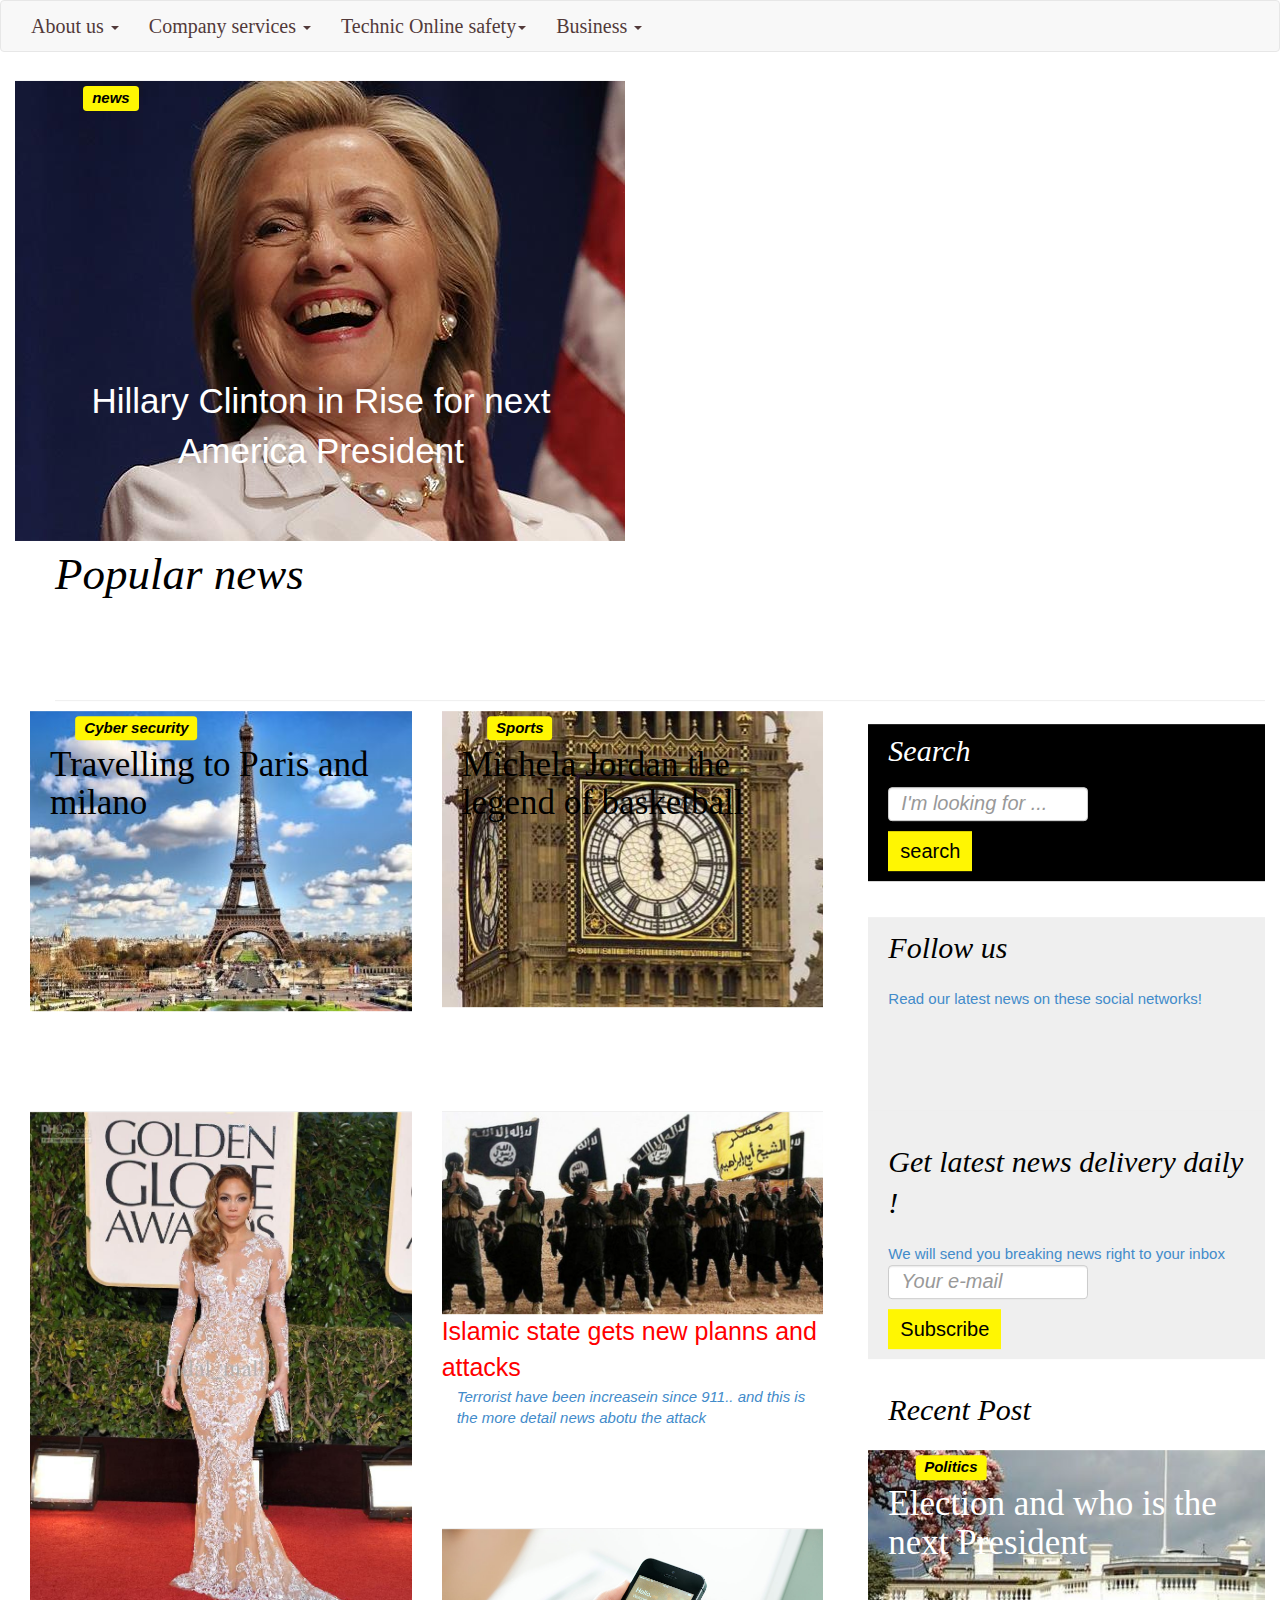
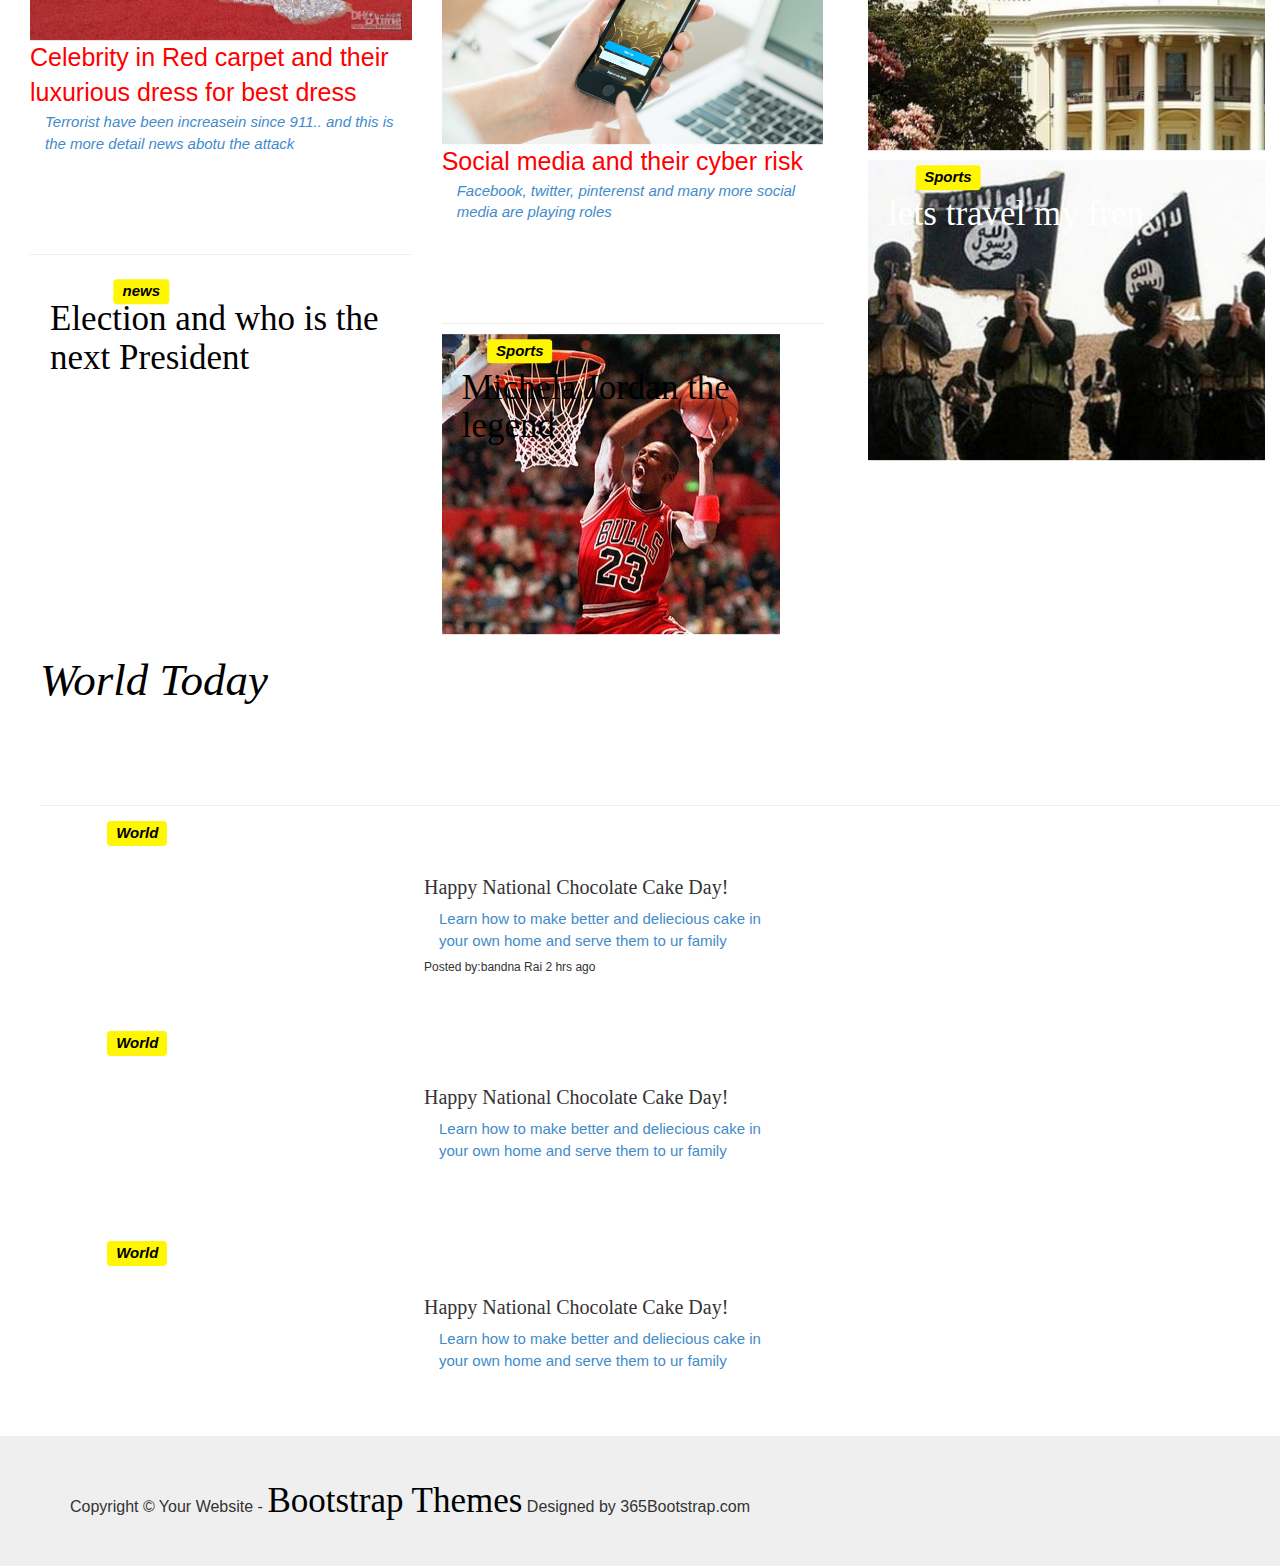
==== commit eb7cbfea: "menu is complete" ====
--- a/EDITNAV.html
+++ b/EDITNAV.html
@@ -7,21 +7,12 @@
     <meta name="author" content="http://www.365bootstrap.com" />
 	
 	 <link href="css/bootstrap.min.css" rel="stylesheet" type="text/css">
-	<style>
+	 <link rel="stylesheet" type="text/css" href="//netdna.bootstrapcdn.com/bootstrap/3.1.1/css/bootstrap.min.css">
+
+	 <link href="css/bootstrap.min.css" rel="stylesheet" type="text/css">
 	
-/*.v-divider{
- margin-left:5px;
- margin-right:5px;
- width:1px;
- height:100%;
- border-left:1px solid gray;
-}
-*/
-
-	</style>
-</head>
-
-<link href='https://fonts.googleapis.com/css?family=Roboto:700' rel='stylesheet' type='text/css'>
+<!-- 
+	<link href='https://fonts.googleapis.com/css?family=Roboto:700' rel='stylesheet' type='text/css'>
 	 <link href="https://fonts.googleapis.com/css?family=Oswald" rel="stylesheet">
 	 <link href="https://fonts.googleapis.com/css?family=Open+Sans:300i,400" rel="stylesheet">
 	 <link href='https://fonts.googleapis.com/css?family=Roboto:900' rel='stylesheet' type='text/css'>
@@ -29,12 +20,18 @@
     <link rel="stylesheet" href="fonts/glyphicons-halflings-regular.ttf">
     <link href="font-awesome/css/font-awesome.min.css" rel="stylesheet" type="text/css" />
     <link href='https://fonts.googleapis.com/css?family=Noto+Sans:400,700' rel='stylesheet' type='text/css'>
-	
+	 -->
 	<!-- Custom Theme files -->
 	<link href="css/style.css" rel='stylesheet' type='text/css' />
+	</head>
+
 <body>
 	<div class="wrapper">
+										<!-- <div class="logo">
+							        			<a class="navbar-brand" href="#"><img  class="img img-responsive" src="images/rigo.png"/></a>
+							    		</div> -->
 						<nav class="navbar navbar-default" role="navigation">
+							 <div id="nav-container">
 									    <div class="navbar-header">
 									        <button type="button" class="navbar-toggle" data-toggle="collapse" data-target="#bs-example-navbar-collapse-1">
 										    <span class="sr-only">Toggle navigation</span>
@@ -42,7 +39,7 @@
 										    <span class="icon-bar"></span>
 										    <span class="icon-bar"></span>
 									        </button>
-							        <a class="navbar-brand" href="#"><img src="images/rigo.png"/></a>
+									        
 							    		</div>
 							    <!--/.navbar-header-->
 							 
@@ -179,478 +176,482 @@
 								        </li>
 							        </ul>
 							    </div>
-							  </nav>
+							</div>
+						</nav>
 							    <!--/.navbar-collapse-->
 
 
-							    <div id="page-content">
-		<div class="container-fluid">
-			<article id="main-content">
-				<div class="row" style="
-    margin-top: 30px;">
-				<div class="col-md-6 col-sm-3 col-xm-4">
-						<div class="img img-responsive firstimage">
-							<div class="post-caption">
-								<div class="label">
-									<span class="label label-warning">news</span>
-
+			<div id="page-content">
+				<div class="container-fluid">
+					<div id="content">
+						<div class="row" style="
+		    margin-top: 30px;">
+						<div class="col-md-6 col-sm-3 col-xm-4">
+								<div class="img img-responsive firstimage">
+									<div class="post-caption">
+										<div class="label">
+											<span class="label label-warning">news</span>
+
+										</div>
+									</div>
+								<div class="first-image-heading">
+									<div class="top-left-text">
+										<a href="" class="top-left" > Hillary Clinton in Rise for next America President</a>
+								</div>
+								
+								</div>
+							 </div>		
+						</div>
+							<div class="col-md-6">
+								<div class="col-md-6 col-sm-3">
+									<div class="topright-image1">
+										<div class="top-right-heading">
+											<a href="" class="top-right"> Astrouts and Discovery</a>
+										</div>
+										
+									</div>
+
+									<div class="topright-image2">
+										<div class="top-right-heading">
+											<a href="" class="top-right" > Trekking and more</a>
+										</div>
+									</div>
+								</div>
+									<div class="col-md-6 col-sm-3">
+										<div class="topright-image3">
+											<div class="top-right-heading">
+												<a href="" class="top-right" > healthly habits</a>
+											</div>
+											
+										</div>
+
+										<div class="topright-image4">
+											<div class="top-right-heading">
+												<a href="" class="top-right" > New York city</a>
+											</div>
+										</div>
+									</div>
 								</div>
 							</div>
-						<div class="first-image-heading">
-							<div class="top-left-text">
-								<a href="" class="top-left" > Hillary Clinton in Rise for next America President</a>
-						</div>
 						
-						</div>
-					 </div>		
-				</div>
-					<div class="col-md-6">
-						<div class="col-md-6 col-sm-3">
-							<div class="topright-image1">
-								<div class="top-right-heading">
-									<a href="" class="top-right"> Astrouts and Discovery</a>
-								</div>
-								
+						<!-- end of first row -->
+
+						<!-- next second row -->
+						<div class="heading-divider ">
+		                    <h2><em>Popular news</em></h2> 
+		                    <hr>
+		                  </div>
+
+		                 
+
+
+							
+						
+
+						
+
+			   			
+			         <!-- start second row  -->
+						
+							
+								<div class="row">
+									<!-- start of first column of second row -->
+									<div class="col-md-8 col-sm-4">
+										<!-- column inside col-md-8 -->
+										<div class="col-md-6 col-sm-3">
+											<div class="left-side">
+										<div class="left1-image">
+										<div class="post-caption">
+											<div class="label">
+												<span class="label label-warning">Cyber security</span>
+											</div>
+										</div>
+							
+								
+							
+										<div class="h4">
+										<a href="#">Travelling to Paris and milano </a>
+										
+										</div>
+										
+									</div>
+								</div>
+								<!-- end of the first coloum of second row -->
+								<hr>
+
+								<!-- start of another col-md-6 inside md-col-8 of second row of first coloumn  -->
+
+
+
+									<div class="post-varient-1">
+										<div class="left-side">
+											<img src="images/jo.jpg">
+											<a href="#" class="thirdrow-link" >
+												Celebrity in Red carpet and their luxurious dress for best  dress</a>
+
+												<p class="light">Terrorist have been increasein since 911.. and this is the more detail news abotu the attack</p>
+										</div>
+										<hr>
+									</div>
+
+									<!-- end of the row -->
+									<!-- start of row 3 -->
+								
+										<div class="post-varient-1">
+											<div class="left-side">
+											<div class="left2-image">
+												<div class="post-caption">
+													<div class="post-caption">
+														<div class="label">
+															<span class="label label-warning">news</span>
+														</div>
+														
+													</div>
+												</div>
+									
+										
+									
+												<div class="h4 text-normal " >
+												<a href="#">Election and who is the next President</a>
+												</div>
+												
+											</div>
+										</div>
+									</div>
+
+									<!-- end of the last row of first column -->
+												
+								</div>
+								<!-- end of the first column-->
+										
+									
+								
+
+
+
+											<!-- start of second column -->
+											<!-- start of first row of last column -->
+							<div class="col-md-6">
+
+								<div class="center-side">
+									<div class="center1-image">
+										<div class="post-caption">
+												<div class="label">
+													<span class="label label-warning">Sports</span>
+												</div>
+											</div>
+												<div class="h4 text-normal font-accent-2">
+													<a href="#">Michela Jordan the legend of basketball</a>
+												</div>
+								
+										</div>
+										
+									</div>
+								
+								<!-- end of second column first row -->
+								<hr>
+								<!-- start of second row of second column -->
+									<div class="post-varient-1">
+										<div class="left-side">
+											<img src="images/t.jpg" >
+												<a href="#" class="thirdrow-link">
+												Islamic state gets new planns and attacks</a>
+												<p class="light">Terrorist have been increasein since 911.. and this is the more detail news abotu the attack</p>
+										</div>
+										<hr> 
+									</div>
+
+									<!-- end of the row -->
+									<!-- start of 3rd row of second column -->
+
+									<div class="post-varient-1">
+										<div class="left-side">
+											<img src="images/hello.jpg" >
+												<a href="#" class="thirdrow-link">
+												Social media and their cyber risk</a>
+												<p class="light">Facebook, twitter, pinterenst and many more social media are playing roles </p>
+										</div>
+										<hr>
+									</div>
+								
+									<div class="post-varient-1">
+										<div class="left-side">
+											<div class="center2-image">
+												<div class="post-caption">
+													<div class="label">
+															<span class="label label-warning">Sports</span>
+													</div>
+												</div>
+									
+										
+									
+												<div class="h4 text-normal font-accent-2" >
+												<a href="#">Michela Jordan the legend</a>
+												</div>
+												
+											</div>
+										</div>
+									</div>
+
+									<!-- end of the row of second column -->
+								</div>
+								<!-- end of second column  end of column -md -6 -->
+
+								</div>
+								
+								<div class="range offset-top-0">
+									<div class="col-md-4">
+										<div class="featured-image1">
+										</div>
+									</div>
+									<div class="col-md-4">
+										<div class="featured-image2">
+										</div>
+									</div>
+									<div class="col-md-4">
+										<div class="featured-image3">
+										</div>
+									</div>
+								</div>
+
+						
+						 <!-- end of second coloum -->
+
+		                 			    <!-- start of right side bar search bar -->
+							<div class="col-md-4">
+								<div class="side-bar">
+									
+										<h3 class="display-6">
+											<em> Search </em>
+										</h3>
+											
+											<form>
+												<div class="form-group offset-bottom-0">
+
+												
+													<input type="text" class="form-control" id="search" placeholder="I'm looking for ..."></input>
+													<div class="btn-group">
+													<a href="#" type="button" class="btn btn-primary">search</a>
+												</div>
+												
+											</div>
+											</form>
+
+
+										
+									
+								</div>
 							</div>
 
-							<div class="topright-image2">
-								<div class="top-right-heading">
-									<a href="" class="top-right" > Trekking and more</a>
+
+							<div class="col-md-4">
+								<div class="second-sidebar">
+									
+									<h3 class="display">
+											<em> Follow us </em>
+
+
+									</h3>
+									<p style=" padding-left: 20px; padding-right: 20px;">
+										Read our latest news on these social networks!
+									</p>
+											
+											<div class="social">
+										    	<ul>
+										        <li><a href="#"><i class="fa fa-lg fa-facebook"></i></a></li>
+										        <li><a href="#"><i class="fa fa-lg fa-twitter"></i></a></li>
+										        <li><a href="#"><i class="fa fa-lg fa-google-plus"></i></a></li>
+										        <li><a href="#"><i class="fa fa-lg fa-github"></i></a></li>
+										        
+										        <li><a href="#"><i class="fa fa-lg fa-linkedin"></i></a></li>
+
+
+										       	 </ul>
+											</div>
+
+											<hr>
+											<h3 class="display">
+											<em> Get latest news delivery daily ! </em>
+
+
+									</h3>
+									<p style=" padding-left: 20px; padding-right: 20px;">
+										We will send you breaking news right to your inbox
+									</p>
+											<form>
+												<div class="form-group offset-bottom-0">
+
+												
+													<input type="text" class="form-control" id="search" placeholder="Your e-mail"></input>
+													<div class="btn-group">
+													<a href="#" type="button" class="btn btn-primary">Subscribe</a>
+												</div>
+												
+											</div>
+											</form>
+
+
+								</div>	
+								<h3 class="display">
+											<em> Recent Post</em>
+
+
+									</h3>
+
+									<div class="center3-image">
+												<div class="post-caption">
+													<div class="label">
+															<span class="label label-warning">Politics</span>
+													</div>
+												</div>
+									
+										
+									
+												<div class="h4 text-normal font-accent-2" style="font-family:'Roboto', sans-serif;">
+												<a href="#" class="rightbar">Election and who is the next President</a>
+												</div>
+												
+											</div>
+											<div class="left3-image">
+															<div class="post-caption">
+													<div class="label">
+															<span class="label label-warning">Sports</span>
+													</div>
+												</div>
+													
+												
+																<div class="h4 text-normal font-accent-2" style="font-family:'Roboto', sans-serif;">
+																<a href="#" class="rightbar">lets travel my fren </a>
+																</div>
+																
+															</div>
+
+
+										</div>		
+									</div>
+								</div>
+
+										
+									</div>
+
+									<!-- start of very last row -->
+									<div class="heading-divider">
+										<h2> <em>World Today</em></h2> 
+										<hr>
+									</div>
+									<section>
+									<div class="last-row">
+									<div class="container">
+										<div class="row">
+											<div class="col-md-4">
+												<div class="image-last">
+													<div class="post-caption">
+														<div class="label">
+															<span class="label label-warning">World</span>
+														</div>
+													</div>
+																			
+													
+												</div>
+											</div>
+											<div class-"last-row">
+											<div class="col-md-4">
+												<div class="text-section">
+													<h5 style="font-family:lato;">Happy National Chocolate Cake Day!</h5>
+													<p>
+														Learn how to make better and deliecious cake in your own home and serve them to ur family 
+													</p>
+
+													<div class="postdetail">
+														<h6> Posted by:bandna Rai   2 hrs ago </h6>
+													</div>
+
+												</div>
+											</div>
+
+											</div>
+										</div>
+									</div>
+								</div>
+
+								<div class="last-row">
+									<div class="container">
+										<div class="row">
+											<div class="col-md-4">
+												<div class="image-last2">
+													<div class="post-caption">
+														<div class="label">
+															<span class="label label-warning">World</span>
+														</div>
+													</div>
+																			
+													
+												</div>
+											</div>
+											<div class="col-md-4">
+												<div class="text-section">
+													<h5 style="font-family:lato;">Happy National Chocolate Cake Day!</h5>
+													<p>
+														Learn how to make better and deliecious cake in your own home and serve them to ur family 
+													</p>
+												</div>
+											</div>
+											
+										</div>
+									</div>
+								</div>
+
+
+								<div class="last-row">
+									<div class="container">
+										<div class="row">
+											<div class="col-md-4">
+												<div class="image-last3">
+													<div class="post-caption">
+														<div class="label">
+															<span class="label label-warning">World</span>
+														</div>
+													</div>
+																			
+													
+												</div>
+											</div>
+											<div class="col-md-4">
+												<div class="text-section">
+													<h5 style="font-family:lato;">Happy National Chocolate Cake Day!</h5>
+													<p>
+														Learn how to make better and deliecious cake in your own home and serve them to ur family 
+													</p>
+												</div>
+											</div>
+											
+										</div>
+									</div>
+								</div>
+							</section>
+							
+					
+				
+					
+			</div>
+			</div>
+
+					<!-- /////////////////////////////////////////Footer -->
+					<footer>
+						<div class="wrap-footer">
+							<div class="container">
+								<div class="row">
+									<div class="col-lg-12">Copyright &copy; Your Website - <a href="http://www.365bootstrap.com" target="_blank">Bootstrap Themes</a> Designed by 365Bootstrap.com</div>
 								</div>
 							</div>
 						</div>
-							<div class="col-md-6 col-sm-3">
-								<div class="topright-image3">
-									<div class="top-right-heading">
-										<a href="" class="top-right" > healthly habits</a>
-									</div>
-									
-								</div>
-
-								<div class="topright-image4">
-									<div class="top-right-heading">
-										<a href="" class="top-right" > New York city</a>
-									</div>
-								</div>
-							</div>
-						</div>
-					</div>
-				
-				<!-- end of first row -->
-
-				<!-- next second row -->
-				<div class="heading-divider ">
-                    <h2><em>Popular news</em></h2> 
-                    <hr>
-                  </div>
-
-                 
-
-
-					
-				
-
-				
-
-	   			
-	         <!-- start second row  -->
-				
-					
-						<div class="row">
-							<!-- start of first column of second row -->
-							<div class="col-md-8 col-sm-4">
-								<!-- column inside col-md-8 -->
-								<div class="col-md-6 col-sm-3">
-									<div class="left-side">
-								<div class="left1-image">
-								<div class="post-caption">
-									<div class="label">
-										<span class="label label-warning">Cyber security</span>
-									</div>
-								</div>
-					
-						
-					
-								<div class="h4">
-								<a href="#">Travelling to Paris and milano </a>
-								
-								</div>
-								
-							</div>
-						</div>
-						<!-- end of the first coloum of second row -->
-						<hr>
-
-						<!-- start of another col-md-6 inside md-col-8 of second row of first coloumn  -->
-
-
-
-							<div class="post-varient-1">
-								<div class="left-side">
-									<img src="images/jo.jpg">
-									<a href="#" class="thirdrow-link" >
-										Celebrity in Red carpet and their luxurious dress for best  dress</a>
-
-										<p class="light">Terrorist have been increasein since 911.. and this is the more detail news abotu the attack</p>
-								</div>
-								<hr>
-							</div>
-
-							<!-- end of the row -->
-							<!-- start of row 3 -->
-						
-								<div class="post-varient-1">
-									<div class="left-side">
-									<div class="left2-image">
-										<div class="post-caption">
-											<div class="post-caption">
-												<div class="label">
-													<span class="label label-warning">news</span>
-												</div>
-												
-											</div>
-										</div>
-							
-								
-							
-										<div class="h4 text-normal " >
-										<a href="#">Election and who is the next President</a>
-										</div>
-										
-									</div>
-								</div>
-							</div>
-
-							<!-- end of the last row of first column -->
-										
-						</div>
-						<!-- end of the first column-->
-								
-							
-						
-
-
-
-									<!-- start of second column -->
-									<!-- start of first row of last column -->
-					<div class="col-md-6">
-
-						<div class="center-side">
-							<div class="center1-image">
-								<div class="post-caption">
-										<div class="label">
-											<span class="label label-warning">Sports</span>
-										</div>
-									</div>
-										<div class="h4 text-normal font-accent-2">
-											<a href="#">Michela Jordan the legend of basketball</a>
-										</div>
-						
-								</div>
-								
-							</div>
-						
-						<!-- end of second column first row -->
-						<hr>
-						<!-- start of second row of second column -->
-							<div class="post-varient-1">
-								<div class="left-side">
-									<img src="images/t.jpg" >
-										<a href="#" class="thirdrow-link">
-										Islamic state gets new planns and attacks</a>
-										<p class="light">Terrorist have been increasein since 911.. and this is the more detail news abotu the attack</p>
-								</div>
-								<hr> 
-							</div>
-
-							<!-- end of the row -->
-							<!-- start of 3rd row of second column -->
-
-							<div class="post-varient-1">
-								<div class="left-side">
-									<img src="images/hello.jpg" >
-										<a href="#" class="thirdrow-link">
-										Social media and their cyber risk</a>
-										<p class="light">Facebook, twitter, pinterenst and many more social media are playing roles </p>
-								</div>
-								<hr>
-							</div>
-						
-							<div class="post-varient-1">
-								<div class="left-side">
-									<div class="center2-image">
-										<div class="post-caption">
-											<div class="label">
-													<span class="label label-warning">Sports</span>
-											</div>
-										</div>
-							
-								
-							
-										<div class="h4 text-normal font-accent-2" >
-										<a href="#">Michela Jordan the legend</a>
-										</div>
-										
-									</div>
-								</div>
-							</div>
-
-							<!-- end of the row of second column -->
-						</div>
-						<!-- end of second column  end of column -md -6 -->
-
-						</div>
-						
-						<div class="range offset-top-0">
-							<div class="col-md-4">
-								<div class="featured-image1">
-								</div>
-							</div>
-							<div class="col-md-4">
-								<div class="featured-image2">
-								</div>
-							</div>
-							<div class="col-md-4">
-								<div class="featured-image3">
-								</div>
-							</div>
-						</div>
-
-				
-				 <!-- end of second coloum -->
-
-                 			    <!-- start of right side bar search bar -->
-					<div class="col-md-4">
-						<div class="side-bar">
-							
-								<h3 class="display-6">
-									<em> Search </em>
-								</h3>
-									
-									<form>
-										<div class="form-group offset-bottom-0">
-
-										
-											<input type="text" class="form-control" id="search" placeholder="I'm looking for ..."></input>
-											<div class="btn-group">
-											<a href="#" type="button" class="btn btn-primary">search</a>
-										</div>
-										
-									</div>
-									</form>
-
-
-								
-							
-						</div>
-					</div>
-
-
-					<div class="col-md-4">
-						<div class="second-sidebar">
-							
-							<h3 class="display">
-									<em> Follow us </em>
-
-
-							</h3>
-							<p style=" padding-left: 20px; padding-right: 20px;">
-								Read our latest news on these social networks!
-							</p>
-									
-									<div class="social">
-								    	<ul>
-								        <li><a href="#"><i class="fa fa-lg fa-facebook"></i></a></li>
-								        <li><a href="#"><i class="fa fa-lg fa-twitter"></i></a></li>
-								        <li><a href="#"><i class="fa fa-lg fa-google-plus"></i></a></li>
-								        <li><a href="#"><i class="fa fa-lg fa-github"></i></a></li>
-								        
-								        <li><a href="#"><i class="fa fa-lg fa-linkedin"></i></a></li>
-
-
-								       	 </ul>
-									</div>
-
-									<hr>
-									<h3 class="display">
-									<em> Get latest news delivery daily ! </em>
-
-
-							</h3>
-							<p style=" padding-left: 20px; padding-right: 20px;">
-								We will send you breaking news right to your inbox
-							</p>
-									<form>
-										<div class="form-group offset-bottom-0">
-
-										
-											<input type="text" class="form-control" id="search" placeholder="Your e-mail"></input>
-											<div class="btn-group">
-											<a href="#" type="button" class="btn btn-primary">Subscribe</a>
-										</div>
-										
-									</div>
-									</form>
-
-
-						</div>	
-						<h3 class="display">
-									<em> Recent Post</em>
-
-
-							</h3>
-
-							<div class="center3-image">
-										<div class="post-caption">
-											<div class="label">
-													<span class="label label-warning">Politics</span>
-											</div>
-										</div>
-							
-								
-							
-										<div class="h4 text-normal font-accent-2" style="font-family:'Roboto', sans-serif;">
-										<a href="#" class="rightbar">Election and who is the next President</a>
-										</div>
-										
-									</div>
-									<div class="left3-image">
-													<div class="post-caption">
-											<div class="label">
-													<span class="label label-warning">Sports</span>
-											</div>
-										</div>
-											
-										
-														<div class="h4 text-normal font-accent-2" style="font-family:'Roboto', sans-serif;">
-														<a href="#" class="rightbar">lets travel my fren </a>
-														</div>
-														
-													</div>
-
-
-								</div>		
-							</div>
-						</div>
-
-								
-							</div>
-
-							<!-- start of very last row -->
-							<div class="heading-divider">
-								<h2> <em>World Today</em></h2> 
-								<hr>
-							</div>
-							<section>
-							<div class="last-row">
-							<div class="container">
-								<div class="row">
-									<div class="col-md-4">
-										<div class="image-last">
-											<div class="post-caption">
-												<div class="label">
-													<span class="label label-warning">World</span>
-												</div>
-											</div>
-																	
-											
-										</div>
-									</div>
-									<div class-"last-row">
-									<div class="col-md-4">
-										<div class="text-section">
-											<h5 style="font-family:lato;">Happy National Chocolate Cake Day!</h5>
-											<p>
-												Learn how to make better and deliecious cake in your own home and serve them to ur family 
-											</p>
-
-											<div class="postdetail">
-												<h6> Posted by:bandna Rai   2 hrs ago </h6>
-											</div>
-
-										</div>
-									</div>
-
-									</div>
-								</div>
-							</div>
-						</div>
-
-						<div class="last-row">
-							<div class="container">
-								<div class="row">
-									<div class="col-md-4">
-										<div class="image-last2">
-											<div class="post-caption">
-												<div class="label">
-													<span class="label label-warning">World</span>
-												</div>
-											</div>
-																	
-											
-										</div>
-									</div>
-									<div class="col-md-4">
-										<div class="text-section">
-											<h5 style="font-family:lato;">Happy National Chocolate Cake Day!</h5>
-											<p>
-												Learn how to make better and deliecious cake in your own home and serve them to ur family 
-											</p>
-										</div>
-									</div>
-									
-								</div>
-							</div>
-						</div>
-
-
-						<div class="last-row">
-							<div class="container">
-								<div class="row">
-									<div class="col-md-4">
-										<div class="image-last3">
-											<div class="post-caption">
-												<div class="label">
-													<span class="label label-warning">World</span>
-												</div>
-											</div>
-																	
-											
-										</div>
-									</div>
-									<div class="col-md-4">
-										<div class="text-section">
-											<h5 style="font-family:lato;">Happy National Chocolate Cake Day!</h5>
-											<p>
-												Learn how to make better and deliecious cake in your own home and serve them to ur family 
-											</p>
-										</div>
-									</div>
-									
-								</div>
-							</div>
-						</div>
-					</section>
-					
-			
-		
-			
-	</div>
-	</div>
-
-	<!-- /////////////////////////////////////////Footer -->
-	<footer>
-		<div class="wrap-footer">
-			<div class="container">
-				<div class="row">
-					<div class="col-lg-12">Copyright &copy; Your Website - <a href="http://www.365bootstrap.com" target="_blank">Bootstrap Themes</a> Designed by 365Bootstrap.com</div>
-				</div>
+					</footer>
 			</div>
 		</div>
-	</footer>
 
 	</div>						    
 
+<!--/.navbar-->
 <!--/.navbar-->
 <script src="http://ajax.googleapis.com/ajax/libs/jquery/1.10.2/jquery.min.js" type="text/javascript"></script>
 <script src="js/bootstrap.min.js" type="text/javascript"></script>
--- a/css/style.css
+++ b/css/style.css
@@ -34,6 +34,15 @@
 .page-wrapper{
 overflow: hidden;
 
+}
+
+#nav-container{
+  position:relative;
+  z-index:50;
+}
+#content{
+  position:relative;
+  z-index:30;
 }
 
 
@@ -501,11 +510,16 @@
   .dropdown-menu {
   min-width: 200px;
 }
+
+.header .header-nav  ul.dropdown-menu,
+ {
+    z-index: 10000;
+}
 p {
-  padding-left: 15px;
+    padding-left: 15px;
     margin-bottom: 0px;
     color:#428bca;
-    font-size: 10px;
+    font-size: 15px;
 }
 .mycontent-left {
   border-right: 1px dashed #333;
